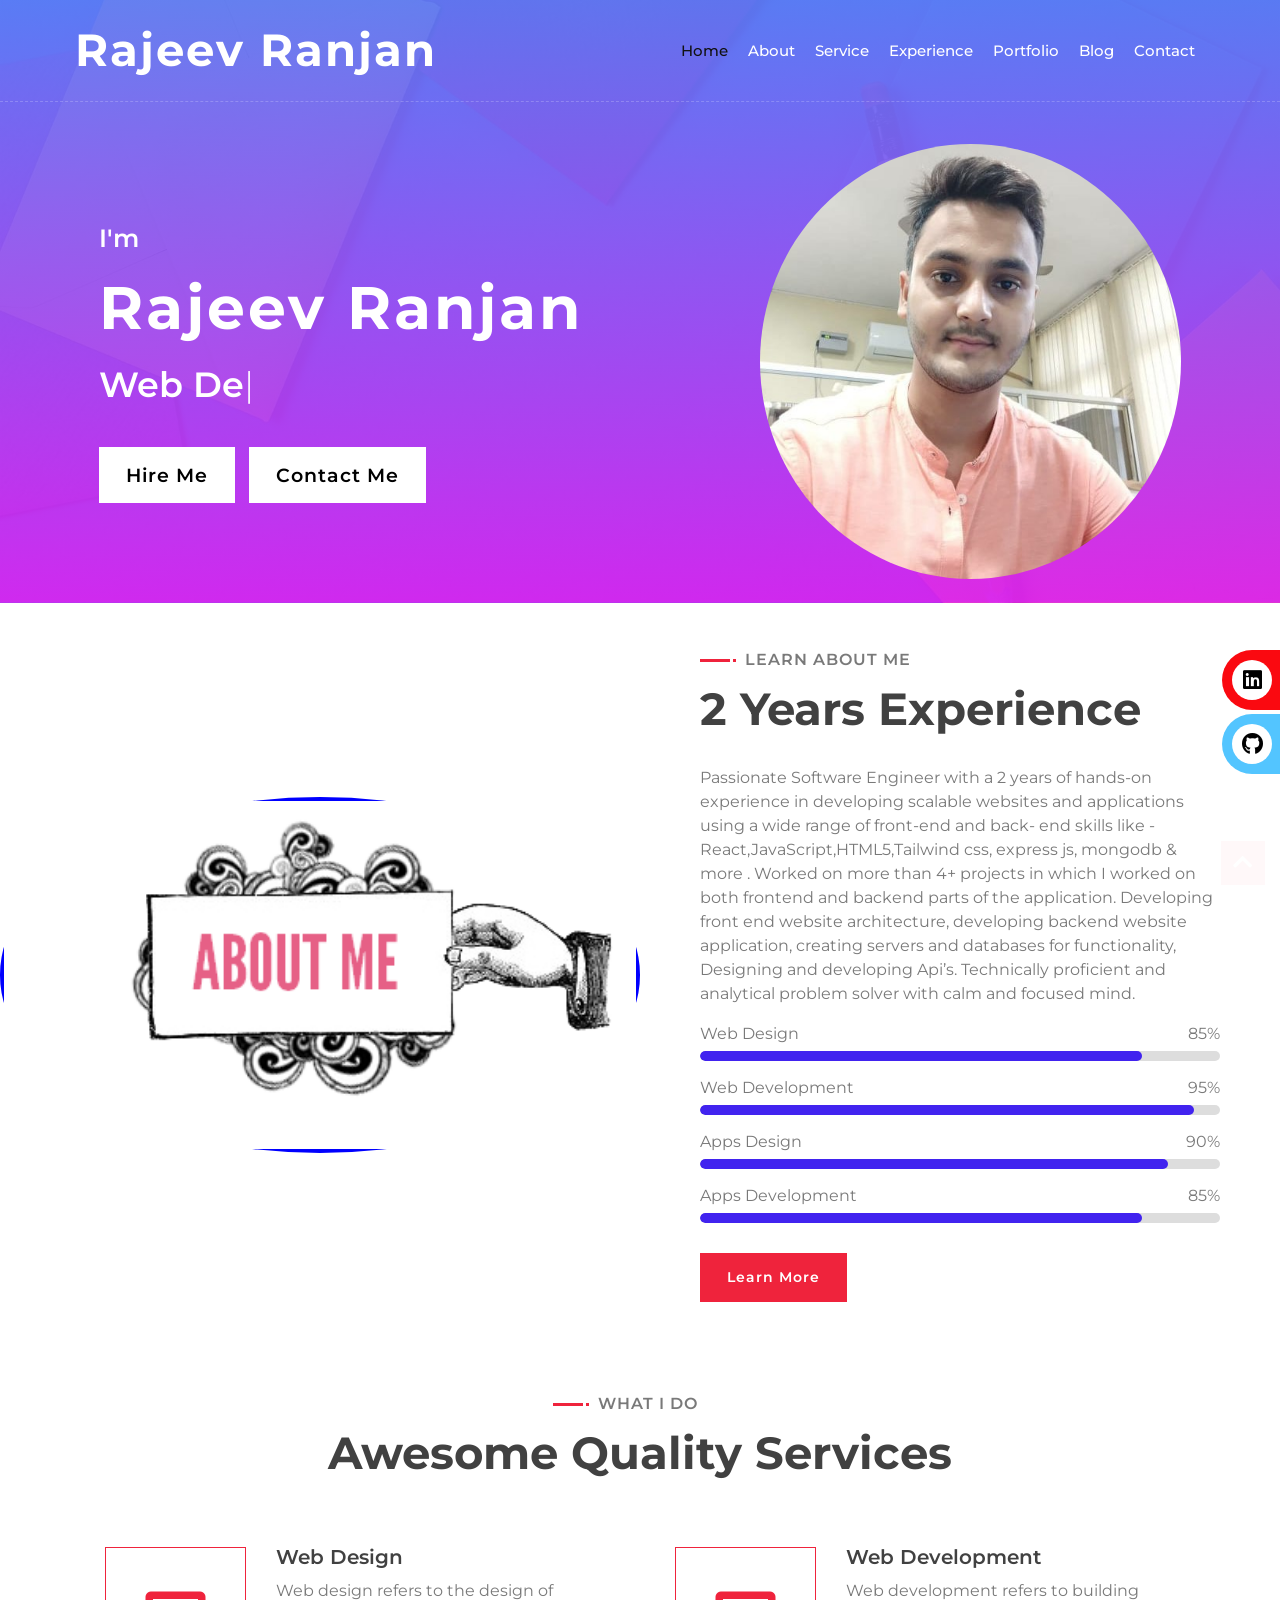
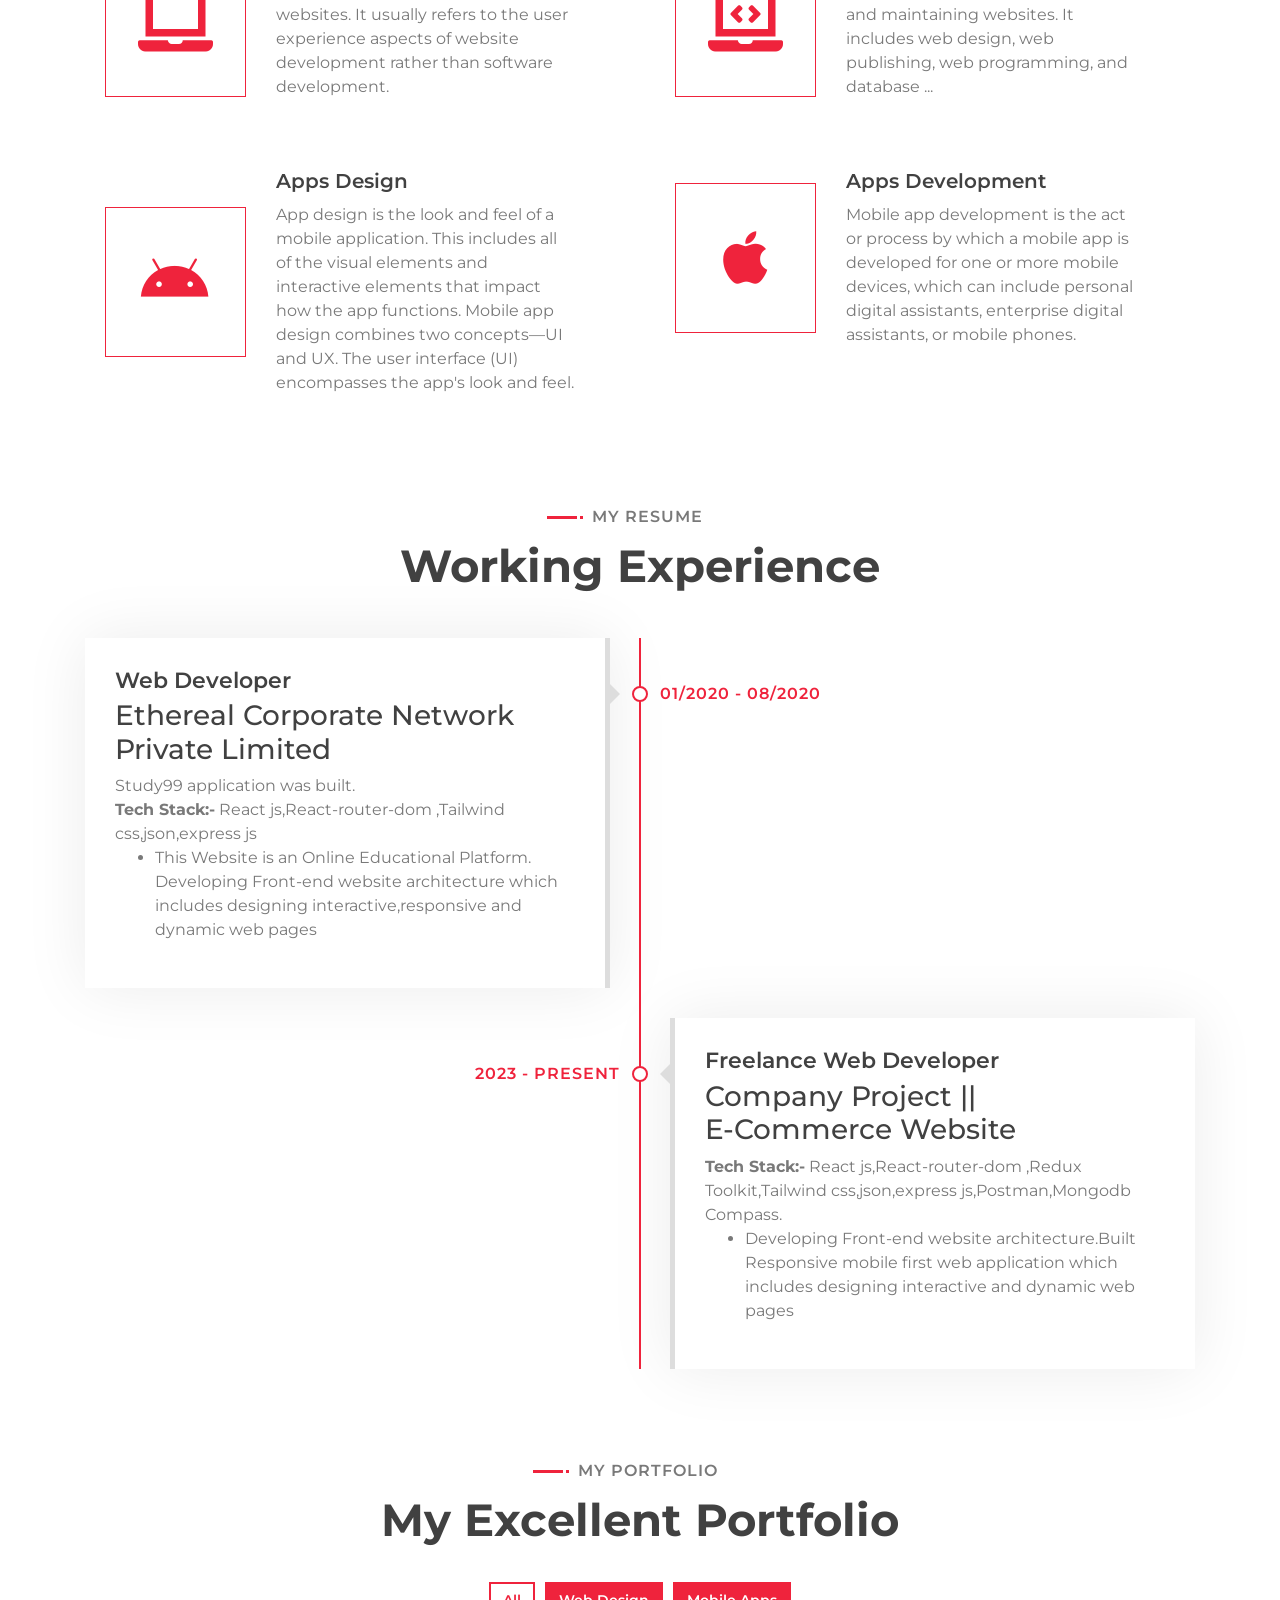
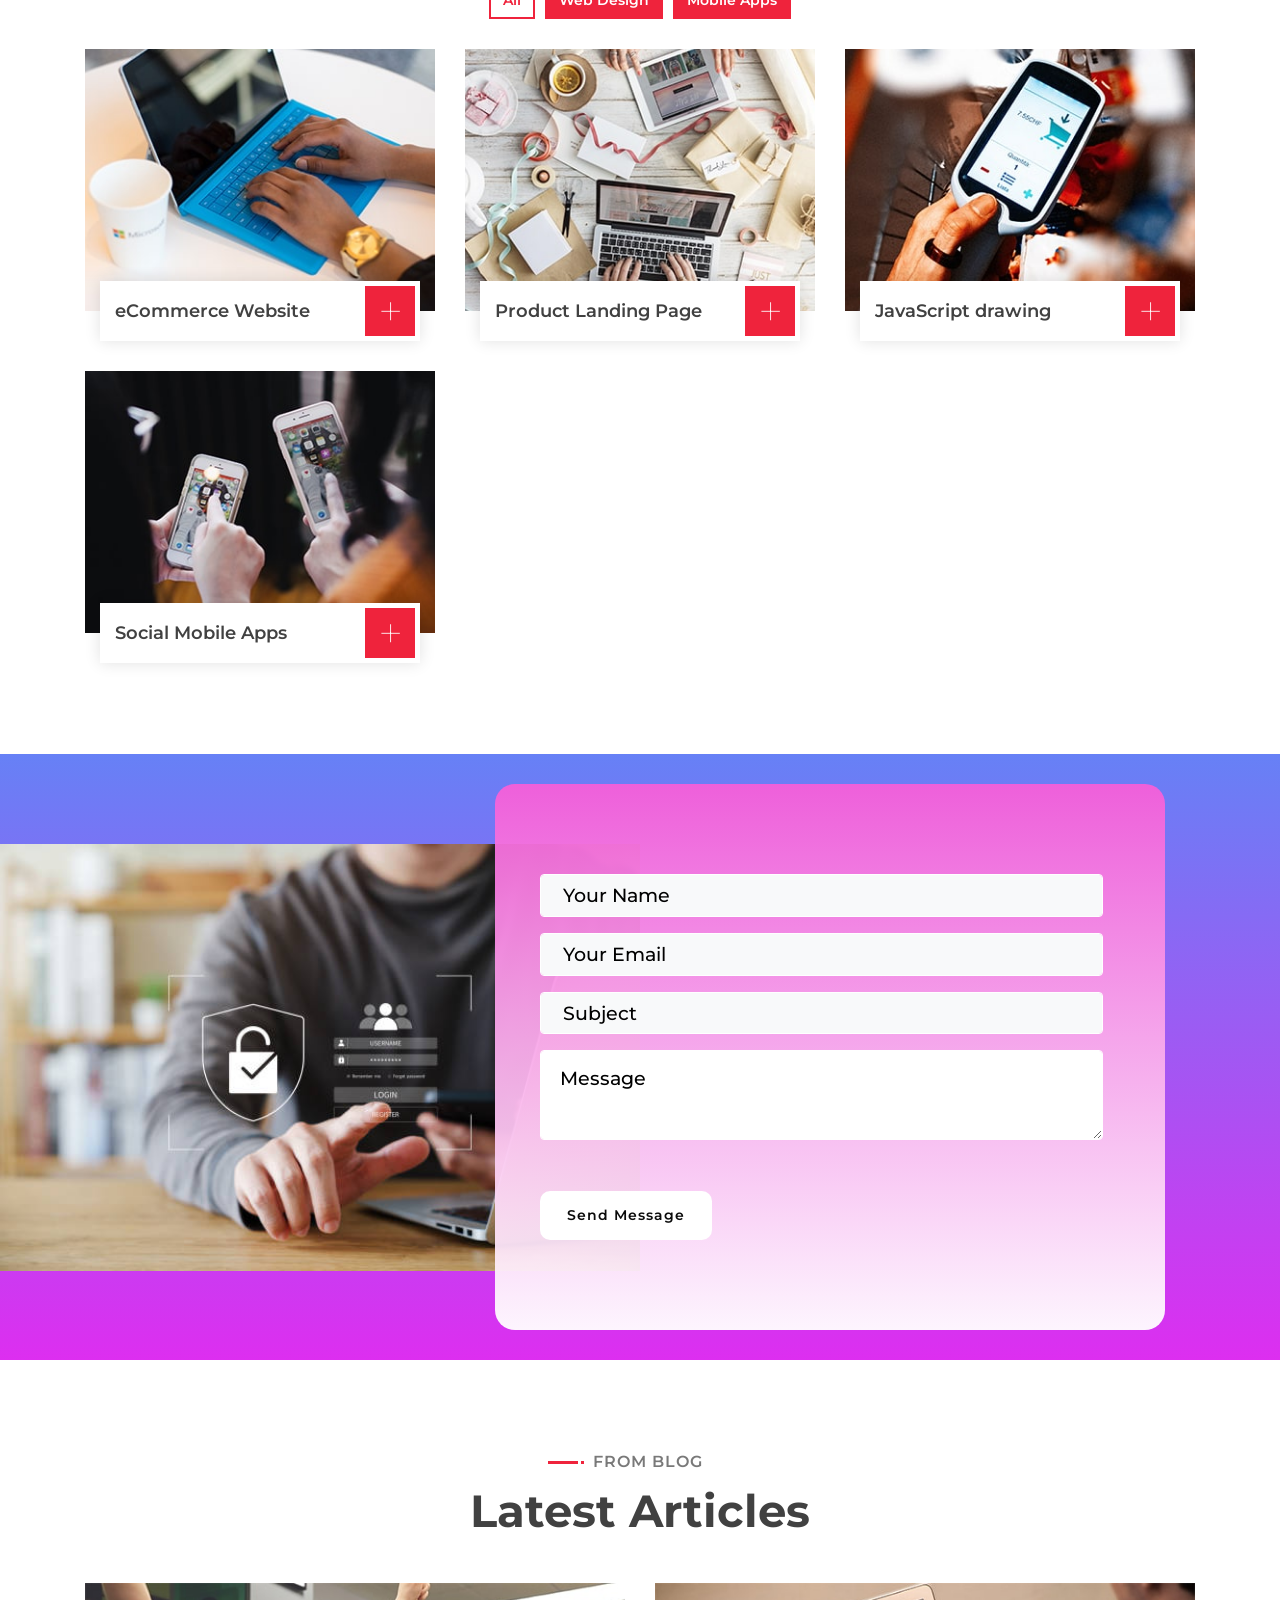
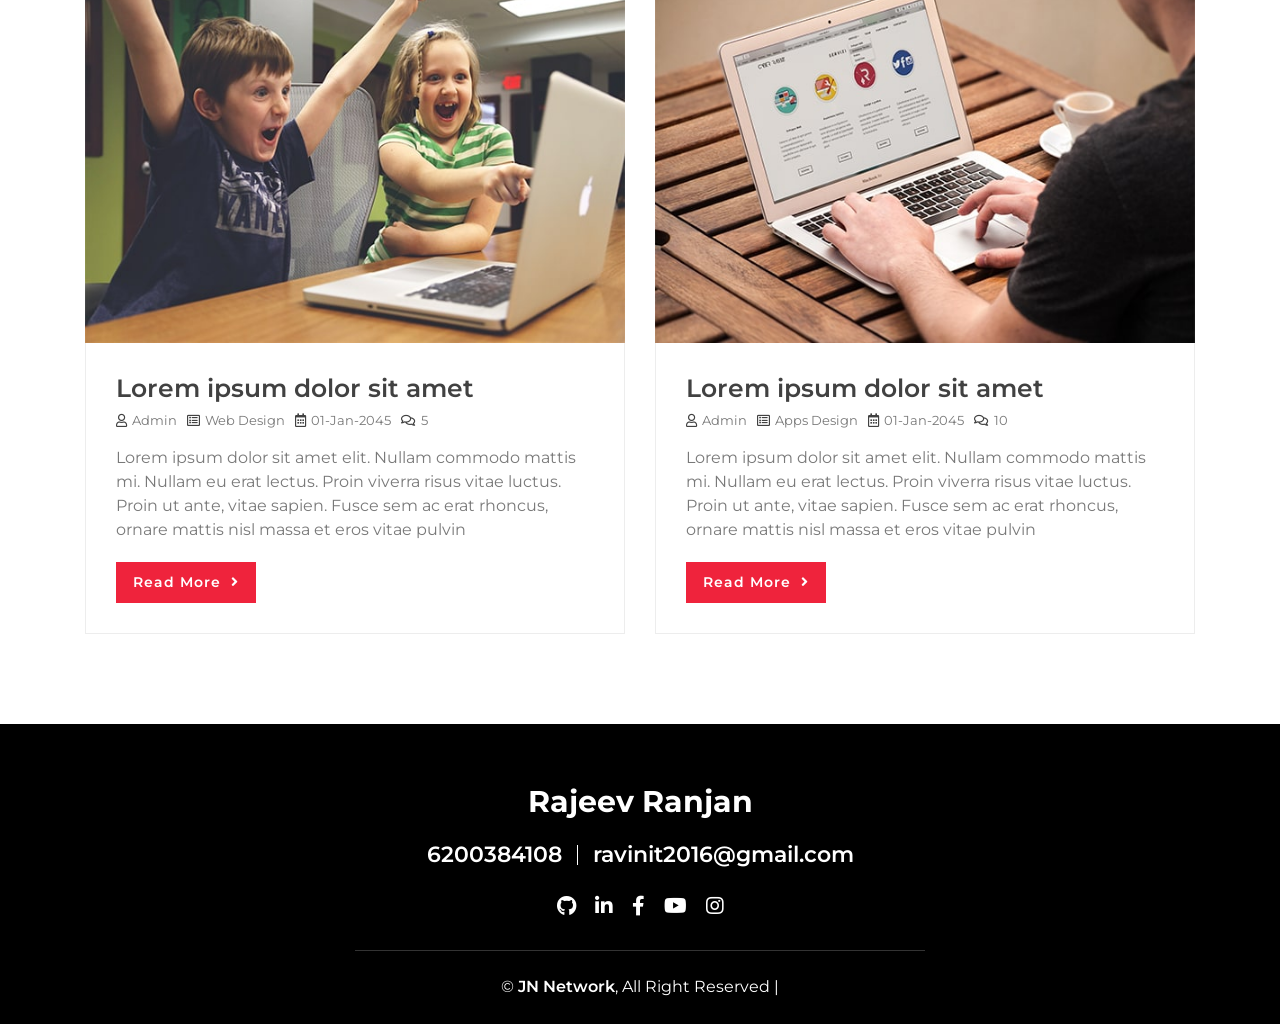
==== index.html @ 953a2d23 "portfolio website" ====
<!DOCTYPE html>
<html lang="en">
    <head>
        <meta charset="utf-8">
        <title>Portfolio || Rajeev</title>
        <link rel="icon" href="img/img.jpeg">
        <meta content="width=device-width, initial-scale=1.0" name="viewport">
        <meta content="Free Website Template" name="keywords">
        <meta content="Free Website Template" name="description">

        <!-- Favicon -->
        <link href="img/favicon.ico" rel="icon">

        <!-- Google Font -->
        <link href="https://fonts.googleapis.com/css2?family=Montserrat:wght@300;400;500;600;700&display=swap" rel="stylesheet">

        <!-- sticky side bar -->
        <link rel="stylesheet" href="https://maxcdn.bootstrapcdn.com/font-awesome/4.4.0/css/font-awesome.min.css"> 

        <link rel="stylesheet" href="https://use.fontawesome.com/releases/v5.8.1/css/all.css" integrity="sha384-50oBUHEmvpQ+1lW4y57PTFmhCaXp0ML5d60M1M7uH2+nqUivzIebhndOJK28anvf" crossorigin="anonymous">
        <!-- sticky side bar end-->

        <!-- CSS Libraries -->
        <link href="https://stackpath.bootstrapcdn.com/bootstrap/4.4.1/css/bootstrap.min.css" rel="stylesheet">
        <link href="https://cdnjs.cloudflare.com/ajax/libs/font-awesome/5.10.0/css/all.min.css" rel="stylesheet">
        <link href="lib/animate/animate.min.css" rel="stylesheet">
        <link href="lib/owlcarousel/assets/owl.carousel.min.css" rel="stylesheet">
        <link href="lib/lightbox/css/lightbox.min.css" rel="stylesheet">
        <link rel="stylesheet" href="<link rel="stylesheet" href="https://cdnjs.cloudflare.com/ajax/libs/font-awesome/6.5.1/css/all.min.css" integrity="sha512-DTOQO9RWCH3ppGqcWaEA1BIZOC6xxalwEsw9c2QQeAIftl+Vegovlnee1c9QX4TctnWMn13TZye+giMm8e2LwA==" crossorigin="anonymous" referrerpolicy="no-referrer" />

        <!-- Template Stylesheet -->
        <link href="css/style.css" rel="stylesheet">
    </head>

    <body data-spy="scroll" data-target=".navbar" data-offset="51">
        <!-- Nav Bar Start -->
        <div class="navbar navbar-expand-lg bg-light navbar-light">
            <div class="container-fluid">
                <a href="index.html" class="navbar-brand">Rajeev Ranjan</a>
                <button type="button" class="navbar-toggler" data-toggle="collapse" data-target="#navbarCollapse">
                    <span class="navbar-toggler-icon"></span>
                </button>

                <div class="collapse navbar-collapse justify-content-between" id="navbarCollapse">
                    <div class="navbar-nav ml-auto">
                        <a href="#home" class="nav-item nav-link active">Home</a>
                        <a href="#about" class="nav-item nav-link">About</a>
                        <a href="#service" class="nav-item nav-link">Service</a>
                        <a href="#experience" class="nav-item nav-link">Experience</a>
                        <a href="#portfolio" class="nav-item nav-link">Portfolio</a>
                        <a href="#blog" class="nav-item nav-link">Blog</a>
                        <a href="#contact" class="nav-item nav-link">Contact</a>
                    </div>
                </div>
            </div>
        </div>
        <!-- Nav Bar End -->


        <!-- Hero Start -->
        <div class="hero" id="home">
            <div class="container-fluid p-4">
                <div class="row align-items-center">
                    <div class="col-sm-12 col-md-6">
                        <div class="hero-content">
                            <div class="hero-text">
                                <p>I'm</p>
                                <h1>Rajeev Ranjan</h1>
                                <h2></h2>
                                <div class="typed-text">Web Designer, Web Developer, Front End Developer, Apps Designer, Apps Developer</div>
                            </div>
                            <div class="hero-btn ">
                                <a class="btn " href="">Hire Me</a>
                                <a class="btn" href="">Contact Me</a>
                            </div>
                        </div>
                    </div>
                    <div class="col-sm-12 col-md-6 d-none d-md-block">
                        <div class="hero-image">
                            <img src="img/img.jpeg" alt="Hero Image" class="rounded-circle">
                        </div>
                    </div>
                </div>
            </div>
        </div>
        <!-- Hero End -->


        <!--Start Sticky Icon--> 
        <div class="sticky-icon">
            <a href="https://www.linkedin.com/in/rajeev-ranjan-a43a0b162?utm_source=share&utm_campaign=share_via&utm_content=profile&utm_medium=android_app" class="linkedin"><i class="fab fa-linkedin"></i> Linkedin </a>
            <a href="https://github.com/Rajeev2016" class="github"><i class="fab fa-github"></i> Git hub </a>
        </div>
        <!--End Sticky Icon-->
        <!-- About Start -->
        <div class="about wow fadeInUp" data-wow-delay="0.1s" id="about">
            <div class="container-fluid">
                <div class="row align-items-center">
                    <div class="col-lg-6">
                        <div class="about-img">
                            <img src="img/hero.png" alt="Image">
                        </div>
                    </div>
                    <div class="col-lg-6">
                        <div class="about-content">
                            <div class="section-header text-left">
                                <p>Learn About Me</p>
                                <h2>2 Years Experience</h2>
                            </div>
                            <div class="about-text">
                                <p>
                                    Passionate Software Engineer with a 2 years of hands-on experience in developing scalable websites and
                                    applications using a wide range of front-end and back-
                                    end skills like - React,JavaScript,HTML5,Tailwind css,  express js, mongodb & more . Worked on more than 4+ projects in which I worked on both frontend and
                                    backend parts of the application. Developing front end
                                    website architecture, developing backend website
                                    application, creating servers and databases for
                                    functionality, Designing and developing Api’s. Technically
                                    proficient and analytical problem solver with calm and
                                    focused mind.
                                </p>
                            </div>
                            <div class="skills">
                                <div class="skill-name">
                                    <p>Web Design</p><p>85%</p>
                                </div>
                                <div class="progress">
                                    <div class="progress-bar" role="progressbar" aria-valuenow="85" aria-valuemin="0" aria-valuemax="100"></div>
                                </div>
                                <div class="skill-name">
                                    <p>Web Development</p><p>95%</p>
                                </div>
                                <div class="progress">
                                    <div class="progress-bar" role="progressbar" aria-valuenow="95" aria-valuemin="0" aria-valuemax="100"></div>
                                </div>
                                <div class="skill-name">
                                    <p>Apps Design</p><p>90%</p>
                                </div>
                                <div class="progress">
                                    <div class="progress-bar" role="progressbar" aria-valuenow="90" aria-valuemin="0" aria-valuemax="100"></div>
                                </div>
                                <div class="skill-name">
                                    <p>Apps Development</p><p>85%</p>
                                </div>
                                <div class="progress">
                                    <div class="progress-bar" role="progressbar" aria-valuenow="85" aria-valuemin="0" aria-valuemax="100"></div>
                                </div>
                            </div>
                            <a class="btn" href="">Learn More</a>
                        </div>
                    </div>
                </div>
            </div>
        </div>
        <!-- About End -->
        
        
        <!-- Service Start -->
        <div class="service" id="service">
            <div class="container">
                <div class="section-header text-center wow zoomIn" data-wow-delay="0.1s">
                    <p>What I do</p>
                    <h2>Awesome Quality Services</h2>
                </div>
                <div class="row">
                    <div class="col-lg-6 wow fadeInUp" data-wow-delay="0.0s">
                        <div class="service-item">
                            <div class="service-icon">
                                <i class="fa fa-laptop"></i>
                            </div>
                            <div class="service-text">
                                <h3>Web Design</h3>
                                <p>
                                    Web design refers to the design of websites. It usually refers to the user experience aspects of website development rather than software development.
                                </p>
                            </div>
                        </div>
                    </div>
                    <div class="col-lg-6 wow fadeInUp" data-wow-delay="0.2s">
                        <div class="service-item">
                            <div class="service-icon">
                                <i class="fa fa-laptop-code"></i>
                            </div>
                            <div class="service-text">
                                <h3>Web Development</h3>
                                <p>
                                    Web development refers to building and maintaining websites. It includes web design, web publishing, web programming, and database ...
                                </p>
                            </div>
                        </div>
                    </div>
                    <div class="col-lg-6 wow fadeInUp" data-wow-delay="0.4s">
                        <div class="service-item">
                            <div class="service-icon">
                                <i class="fab fa-android"></i>
                            </div>
                            <div class="service-text">
                                <h3>Apps Design</h3>
                                <p>
                                    App design is the look and feel of a mobile application. This includes all of the visual elements and interactive elements that impact how the app functions. Mobile app design combines two concepts—UI and UX. The user interface (UI) encompasses the app's look and feel.
                                </p>
                            </div>
                        </div>
                    </div>
                    <div class="col-lg-6 wow fadeInUp" data-wow-delay="0.6s">
                        <div class="service-item">
                            <div class="service-icon">
                                <i class="fab fa-apple"></i>
                            </div>
                            <div class="service-text">
                                <h3>Apps Development</h3>
                                <p>
                                    Mobile app development is the act or process by which a mobile app is developed for one or more mobile devices, which can include personal digital assistants, enterprise digital assistants, or mobile phones.
                                </p>
                            </div>
                        </div>
                    </div>
                </div>
            </div>
        </div>
        <!-- Service End -->
        
        
         <!-- Experience Start -->
        <div class="experience" id="experience">
            <div class="container">
                <header class="section-header text-center wow zoomIn" data-wow-delay="0.1s">
                    <p>My Resume</p>
                    <h2>Working Experience</h2>
                </header>
                <div class="timeline">
                    <div class="timeline-item left wow slideInLeft" data-wow-delay="0.1s">
                        <div class="timeline-text">
                            <div class="timeline-date">01/2020 - 08/2020</div>
                            <h2>Web Developer</h2>
                            <h3>Ethereal Corporate Network Private Limited</h3>
                            <p>
                               Study99 application was built.
                            </p>
                            <p>
                                <b>Tech Stack:-</b>
                                React js,React-router-dom ,Tailwind css,json,express js
                            </p>
                            <ul>
                                <li>
                                    <p>
                                        This Website is an Online Educational Platform.
                                    </p>
                                    <p>
                                        Developing Front-end website architecture which includes designing interactive,responsive and dynamic web pages
                                    </p>
                            </li>
                           </ul>
                        </div>
                    </div>
                    <div class="timeline-item right wow slideInRight" data-wow-delay="0.1s">
                        <div class="timeline-text">
                            <div class="timeline-date">2023 - Present</div>
                            <h2>Freelance Web Developer</h2>
                            <h3>Company Project || <br> E-Commerce Website</h3>
                            <p>
                                <b>Tech Stack:-</b>
                                React js,React-router-dom ,Redux Toolkit,Tailwind css,json,express js,Postman,Mongodb Compass.
                            </p>
                            <ul>
                                <li><p Online E-commerce Platform.</p>
                                    <p>
                                        Developing Front-end website architecture.Built Responsive mobile first web application
                                        which includes designing interactive and dynamic web pages
                                    </p>
                                </li>
                            </ul>
                        </div>
                    </div>
                    </div>
                </div>
            </div>
        </div>
        <!-- Job Experience End -->
        

        <!-- Portfolio Start -->
        <div class="portfolio" id="portfolio">
            <div class="container">
                <div class="section-header text-center wow zoomIn" data-wow-delay="0.1s">
                    <p>My Portfolio</p>
                    <h2>My Excellent Portfolio</h2>
                </div>
                <div class="row">
                    <div class="col-12">
                        <ul id="portfolio-filter">
                            <li data-filter="*" class="filter-active">All</li>
                            <li data-filter=".filter-1">Web Design</li>
                            <li data-filter=".filter-2">Mobile Apps</li>
                        </ul>
                    </div>
                </div>
                <div class="row portfolio-container">
                    <div class="col-lg-4 col-md-6 col-sm-12 portfolio-item filter-1 wow fadeInUp" data-wow-delay="0.0s">
                        <div class="portfolio-wrap">
                            <div class="portfolio-img">
                                <img src="img/portfolio-1.jpg" alt="Image">
                            </div>
                            <div class="portfolio-text">
                                <h3>eCommerce Website</h3>
                                <a class="btn" href="img/portfolio-1.jpg" data-lightbox="portfolio">+</a>
                            </div>
                        </div>
                    </div>
                    <div class="col-lg-4 col-md-6 col-sm-12 portfolio-item filter-2 wow fadeInUp" data-wow-delay="0.2s">
                        <div class="portfolio-wrap">
                            <div class="portfolio-img">
                                <img src="img/portfolio-2.jpg" alt="Image">
                            </div>
                            <div class="portfolio-text">
                                <h3>Product Landing Page</h3>
                                <a class="btn" href="img/portfolio-2.jpg" data-lightbox="portfolio">+</a>
                            </div>
                        </div>
                    </div>
                    <div class="col-lg-4 col-md-6 col-sm-12 portfolio-item filter-1 wow fadeInUp" data-wow-delay="0.6s">
                        <div class="portfolio-wrap">
                            <div class="portfolio-img">
                                <img src="img/portfolio-4.jpg" alt="Image">
                            </div>
                            <div class="portfolio-text">
                                <h3>JavaScript drawing</h3>
                                <a class="btn" href="img/portfolio-4.jpg" data-lightbox="portfolio">+</a>
                            </div>
                        </div>
                    </div>
                    <div class="col-lg-4 col-md-6 col-sm-12 portfolio-item filter-2 wow fadeInUp" data-wow-delay="0.8s">
                        <div class="portfolio-wrap">
                            <div class="portfolio-img">
                                <img src="img/portfolio-5.jpg" alt="Image">
                            </div>
                            <div class="portfolio-text">
                                <h3>Social Mobile Apps</h3>
                                <a class="btn" href="img/portfolio-5.jpg" data-lightbox="portfolio">+</a>
                            </div>
                        </div>
                    </div>
                </div>
            </div>
        </div>
        <!-- Portfolio End -->        
        <!-- Contact Start -->
        <div class="contact wow fadeInUp" data-wow-delay="0.1s" id="contact">
            <div class="container-fluid">
                <div class="container">
                    <div class="row align-items-center">
                        <div class="col-md-4"></div>
                        <div class="col-md-8">
                            <div class="contact-form">
                                <div id="success"></div>
                                <form name="sentMessage" id="contactForm" novalidate="novalidate">
                                    <div class="control-group">
                                        <input type="text" class="form-control" id="name" placeholder="Your Name" required="required" data-validation-required-message="Please enter your name" />
                                        <p class="help-block"></p>
                                    </div>
                                    <div class="control-group">
                                        <input type="email" class="form-control" id="email" placeholder="Your Email" required="required" data-validation-required-message="Please enter your email" />
                                        <p class="help-block"></p>
                                    </div>
                                    <div class="control-group">
                                        <input type="text" class="form-control" id="subject" placeholder="Subject" required="required" data-validation-required-message="Please enter a subject" />
                                        <p class="help-block"></p>
                                    </div>
                                    <div class="control-group">
                                        <textarea class="form-control" id="message" placeholder="Message" required="required" data-validation-required-message="Please enter your message"></textarea>
                                        <p class="help-block"></p>
                                    </div>
                                    <div>
                                        <button class="btn" type="submit" id="sendMessageButton">Send Message</button>
                                    </div>
                                </form>
                            </div>
                        </div>
                    </div>
                </div>
            </div>
        </div>
        <!-- Contact End -->


        <!-- Blog Start -->
        <div class="blog" id="blog">
            <div class="container">
                <div class="section-header text-center wow zoomIn" data-wow-delay="0.1s">
                    <p>From Blog</p>
                    <h2>Latest Articles</h2>
                </div>
                <div class="row">
                    <div class="col-lg-6">
                        <div class="blog-item wow fadeInUp" data-wow-delay="0.1s">
                            <div class="blog-img">
                                <img src="img/blog-1.jpg" alt="Blog">
                            </div>
                            <div class="blog-text">
                                <h2>Lorem ipsum dolor sit amet</h2>
                                <div class="blog-meta">
                                    <p><i class="far fa-user"></i>Admin</p>
                                    <p><i class="far fa-list-alt"></i>Web Design</p>
                                    <p><i class="far fa-calendar-alt"></i>01-Jan-2045</p>
                                    <p><i class="far fa-comments"></i>5</p>
                                </div>
                                <p>
                                    Lorem ipsum dolor sit amet elit. Nullam commodo mattis mi. Nullam eu erat lectus. Proin viverra risus vitae luctus. Proin ut ante, vitae sapien. Fusce sem ac erat rhoncus, ornare mattis nisl massa et eros vitae pulvin
                                </p>
                                <a class="btn" href="">Read More <i class="fa fa-angle-right"></i></a>
                            </div>
                        </div>
                    </div>
                    <div class="col-lg-6">
                        <div class="blog-item wow fadeInUp" data-wow-delay="0.3s">
                            <div class="blog-img">
                                <img src="img/blog-2.jpg" alt="Blog">
                            </div>
                            <div class="blog-text">
                                <h2>Lorem ipsum dolor sit amet</h2>
                                <div class="blog-meta">
                                    <p><i class="far fa-user"></i>Admin</p>
                                    <p><i class="far fa-list-alt"></i>Apps Design</p>
                                    <p><i class="far fa-calendar-alt"></i>01-Jan-2045</p>
                                    <p><i class="far fa-comments"></i>10</p>
                                </div>
                                <p>
                                    Lorem ipsum dolor sit amet elit. Nullam commodo mattis mi. Nullam eu erat lectus. Proin viverra risus vitae luctus. Proin ut ante, vitae sapien. Fusce sem ac erat rhoncus, ornare mattis nisl massa et eros vitae pulvin
                                </p>
                                <a class="btn" href="">Read More <i class="fa fa-angle-right"></i></a>
                            </div>
                        </div>
                    </div>
                </div>
            </div>
        </div>
        <!-- Blog End -->


        <!-- Footer Start -->
        <div class="footer wow fadeIn" data-wow-delay="0.3s">
            <div class="container-fluid">
                <div class="container">
                    <div class="footer-info">
                        <h2>Rajeev Ranjan</h2>
                        <h3></h3>
                        <div class="footer-menu">
                            <p>6200384108</p>
                            <p>ravinit2016@gmail.com</p>
                        </div>
                        <div class="footer-social">                           
                            <a href="https://github.com/Rajeev2016"><i class="fab fa-github"></i></a>
                            <a href="https://www.linkedin.com/in/rajeev-ranjan-a43a0b162?utm_source=share&utm_campaign=share_via&utm_content=profile&utm_medium=android_app"><i class="fab fa-linkedin-in"></i></a>
                            <a href="https://www.facebook.com/rajeev.singhking.94?mibextid=9R9pXO"><i class="fab fa-facebook-f"></i></a>
                            <a href=""><i class="fab fa-youtube"></i></a>
                            <a href="https://www.instagram.com/rajeevsingh2016?igsh=dW1tcW5rdG5iMnZn"><i class="fab fa-instagram"></i></a>
                        </div>
                    </div>
                </div>
                <div class="container copyright">
                    <p>&copy; <a href="#">JN Network</a>, All Right Reserved | 
                        
            </div>
        </div>
        <!-- Footer End -->
        
        
        <!-- Back to top button -->
        <a href="#" class="btn back-to-top"><i class="fa fa-chevron-up"></i></a>
        
        
        <!-- Pre Loader -->
        <div id="loader" class="show">
            <div class="loader"></div>
        </div>

        
        <!-- JavaScript Libraries -->
        <script src="https://code.jquery.com/jquery-3.4.1.min.js"></script>
        <script src="https://stackpath.bootstrapcdn.com/bootstrap/4.4.1/js/bootstrap.bundle.min.js"></script>
        <script src="lib/easing/easing.min.js"></script>
        <script src="lib/wow/wow.min.js"></script>
        <script src="lib/waypoints/waypoints.min.js"></script>
        <script src="lib/typed/typed.min.js"></script>
        <script src="lib/owlcarousel/owl.carousel.min.js"></script>
        <script src="lib/isotope/isotope.pkgd.min.js"></script>
        <script src="lib/lightbox/js/lightbox.min.js"></script>
        
        <!-- Contact Javascript File -->
        <script src="mail/jqBootstrapValidation.min.js"></script>
        <script src="mail/contact.js"></script>

        <!-- Template Javascript -->
        <script src="js/main.js"></script>
    </body>
</html>
---- css/style.css ----
/*******************************/
/********* General CSS *********/
/*******************************/
body {
    color: #797979;
    background: #ffffff;
    font-family: 'Montserrat', sans-serif;
}

h1,
h2, 
h3, 
h4,
h5, 
h6 {
    color: #414141;
}

a {
    color: #313131;
    transition: .3s;
}

a:hover,
a:active,
a:focus {
    color: #EF233C;
    outline: none;
    text-decoration: none;
}

.btn:focus,
.form-control:focus {
    box-shadow: none;
}

.container-fluid {
    max-width: 1366px;
}

.btn {
    padding: 12px 25px;
    font-size: 14px;
    font-weight: 600;
    letter-spacing: 1px;
    color: #ffffff;
    background: #EF233C;
    border: 2px solid transparent;
    border-radius: 0;
    box-shadow: inset 0 0 0 50px #EF233C;
    transition: ease-out 0.3s;
    -webkit-transition: ease-out 0.3s;
    -moz-transition: ease-out 0.3s;
}

.btn:hover {
    color: #EF233C;
    background: transparent;
    box-shadow: inset 0 0 0 0 #EF233C;
    border-color: #EF233C;
}

#loader {
    position: fixed;
    top: 0;
    right: 0;
    bottom: 0;
    left: 0;
    display: flex;
    align-items: center;
    justify-content: center;
    background: #ffffff;
    opacity: 0;
    visibility: hidden;
    -webkit-transition: opacity .3s ease-out, visibility 0s linear .3s;
    -o-transition: opacity .3s ease-out, visibility 0s linear .3s;
    transition: opacity .3s ease-out, visibility 0s linear .3s;
    z-index: 999;
}

#loader.show {
    -webkit-transition: opacity .6s ease-out, visibility 0s linear 0s;
    -o-transition: opacity .6s ease-out, visibility 0s linear 0s;
    transition: opacity .6s ease-out, visibility 0s linear 0s;
    visibility: visible;
    opacity: 1;
}

#loader .loader {
    position: relative;
    width: 45px;
    height: 45px;
    border: 5px solid #dddddd;
    border-top: 5px solid #EF233C;
    border-radius: 50%;
    -webkit-animation: spin 2s linear infinite;
    animation: spin 2s linear infinite;
}

@-webkit-keyframes spin {
    0% { -webkit-transform: rotate(0deg); }
    100% { -webkit-transform: rotate(360deg); }
}

@keyframes spin {
    0% { transform: rotate(0deg); }
    100% { transform: rotate(360deg); }
}

.back-to-top {
    position: fixed;
    display: none;
    width: 44px;
    height: 44px;
    padding: 8px 0;
    text-align: center;
    line-height: 1;
    font-size: 22px;
    right: 15px;
    bottom: 15px;
    z-index: 9;
}

.back-to-top i {
    color: #ffffff;
}

.back-to-top:hover i {
    color: #414141;
}


/**********************************/
/*********** Nav Bar CSS **********/
/**********************************/
.navbar {
    position: relative;
    transition: .5s;
    z-index: 999;
}

.navbar.nav-sticky {
    position: fixed;
    top: 0;
    width: 100%;
    box-shadow: 0 2px 5px rgba(0, 0, 0, .3);
}

.navbar .navbar-brand {
    margin: 0;
    font-size: 45px;
    line-height: 0px;
    font-weight: 700;
    letter-spacing: 2px;
    transition: .5s;
    
}

.navbar .navbar-brand img {
    max-width: 100%;
    max-height: 40px;
}

.navbar .dropdown-menu {
    margin-top: 0;
    border: 0;
    border-radius: 0;
    background: #f8f9fa;
}

@media (min-width: 992px) {
    .navbar {
        position: absolute;
        width: 100%;
        padding: 30px 60px;
        background: transparent !important;
        border-bottom: 1px dashed rgba(256, 256, 256, .2);
        z-index: 9;
    }
    
    .navbar.nav-sticky {
        padding: 10px 60px;
        background: #ffffff !important;
    }
    
    .navbar .navbar-brand {
        color: #ffffff;
    }
    
    .navbar.nav-sticky .navbar-brand {
        color: #EF233C;
    }

    .navbar-light .navbar-nav .nav-link,
    .navbar-light .navbar-nav .nav-link:focus {
        padding: 10px 10px 8px 10px;
        color: #ffffff;
        font-size: 15px;
        font-weight: 500;
    }
    
    .navbar-light.nav-sticky .navbar-nav .nav-link,
    .navbar-light.nav-sticky .navbar-nav .nav-link:focus {
        color: #414141;
    }

    .navbar-light .navbar-nav .nav-link:hover,
    .navbar-light .navbar-nav .nav-link.active {
        color: #111111;
    }
    
    .navbar-light.nav-sticky .navbar-nav .nav-link:hover,
    .navbar-light.nav-sticky .navbar-nav .nav-link.active {
        color: #EF233C;
    }
}

@media (max-width: 991.98px) {   
    .navbar {
        padding: 15px;
        background: #ffffff !important;
    }
    
    .navbar .navbar-brand {
        color: #EF233C;
    }
    
    .navbar .navbar-nav {
        margin-top: 15px;
    }
    
    .navbar a.nav-link {
        padding: 5px;
    }
    
    .navbar .dropdown-menu {
        box-shadow: none;
    }
}


/*******************************/
/********** Hero CSS ***********/
/*******************************/
.hero {
    position: relative;
    width: 100%;
    margin-bottom: 45px;
    padding: 120px 0 0 0;
    overflow: hidden;
    background: linear-gradient(rgba(94, 122, 245, 0.95), rgba(219, 35, 239, 0.95)), url(../img/hero-bg.jpg);
    background-position: center;
    background-repeat: no-repeat;
    background-size: cover;
}

.hero .container-fluid {
    padding: 0;
}

.hero .hero-image {
    position: relative;
    text-align: right;
    padding-right: 75px;
}

.hero .hero-image img {
    max-width: 80%;
    max-height: 80%;
}

.hero .hero-content {
    position: relative;
    padding-left: 75px;
    display: flex;
    align-items: flex-start;
    justify-content: center;
    flex-direction: column;
}

.hero .hero-text p {
    color: #ffffff;
    font-size: 25px;
    font-weight: 600;
    margin-bottom: 15px;
}

.hero .hero-text h1 {
    color: #ffffff;
    font-size: 60px;
    font-weight: 700;
    letter-spacing: 3px;
    margin-bottom: 15px;
}

.hero .hero-text h2 {
    display: inline-block;
    margin: 0;
    height: 35px;
    color: #ffffff;
    font-size: 35px;
    font-weight: 600;
}

.hero .hero-text .typed-text {
    display: none;
}

.hero .hero-text .typed-cursor {
    font-size: 35px;
    font-weight: 300;
    color: #ffffff;
}

.hero .hero-btn .btn {
    margin-top: 35px;
    color: #000000;
    background: #ffffff;
    box-shadow: inset 0 0 0 50px #ffffff;
    font-size: larger;
    font-weight: 600;
}

.hero .hero-btn .btn:hover {
    color: #ffffff;
    background: transparent;
    box-shadow: inset 0 0 0 0 #ffffff;
    border-color: #ffffff;
}

.hero .hero-btn .btn:first-child {
    margin-right: 10px;
}

@media (max-width: 991.98px) {
    .hero {
        padding-top: 60px;
    }
    
    .hero .hero-content {
        padding: 0 15px;
    }
    
    .hero .hero-text p {
        font-size: 20px;
    }
    
    .hero .hero-text h1 {
        font-size: 45px;
    }
    
    .hero .hero-text h2 {
        font-size: 25px;
        height: 25px;
    }
    
    .hero .hero-btn .btn {
        padding: 12px 30px;
        letter-spacing: 1px;
    }
}

@media (max-width: 767.98px) {
    .hero {
        padding-top: 60px;
        padding-bottom: 60px;
    }
    
    .hero,
    .hero .hero-text,
    .hero .hero-btn {
        width: 100%;
        text-align: center;
    }
    
    .hero .hero-text p {
        font-size: 18px;
    }
    
    .hero .hero-text h1 {
        font-size: 35px;
    }
    
    .hero .hero-text h2 {
        font-size: 22px;
        height: 22px;
    }
    
    .hero .hero-btn .btn {
        padding: 10px 15px;
        letter-spacing: 1px;
    }
}

@media (max-width: 575.98px) {
    .hero .hero-text p {
        font-size: 16px;
    }
    
    .hero .hero-text h1 {
        font-size: 30px;
    }
    
    .hero .hero-text h2 {
        font-size: 18px;
        height: 18px;
    }
    
    .hero .hero-btn .btn {
        padding: 8px 10px;
        letter-spacing: 0;
    }
}


/*******************************/
/******* Section Header ********/
/*******************************/
.section-header {
    position: relative;
    margin-bottom: 45px;
}

.section-header p {
    display: inline-block;
    margin: 0 30px;
    margin-bottom: 10px;
    padding-left: 15px;
    position: relative;
    font-size: 16px;
    font-weight: 600;
    letter-spacing: 1px;
    text-transform: uppercase;
    background: #ffffff;
}

.section-header p::before {
    position: absolute;
    content: "";
    height: 3px;
    top: 11px;
    right: 0;
    left: -30px;
    background: #EF233C;
    z-index: -1;
}

.section-header p::after {
    position: absolute;
    content: "";
    width: 3px;
    height: 3px;
    top: 11px;
    left: 3px;
    background: #EF233C;
    z-index: 1;
}

.section-header h2 {
    margin: 0;
    position: relative;
    font-size: 45px;
    font-weight: 700;
}

@media (max-width: 767.98px) {
    .section-header h2 {
        font-size: 30px;
    }
}


/*******************************/
/********** About CSS **********/
/*******************************/
.about {
    position: relative;
    width: 100%;
    margin: -45px 0 45px 0;
    margin-top: 30px;
}

.about .col-lg-6 {
    padding: 0;
}

.about .section-header {
    margin-bottom: 30px;
}

.about .about-img {
    position: relative;
    height: 40%;
   border-radius: 50%;
   border: 4px solid blue;
}

.about .about-img img {
    position: relative;
    width: 100%;
    height: 100%;
    object-fit: cover;
}

.about .about-content {
    padding: 0 60px;
}

.about .about-text p {
    font-size: 16px;
}

.about .skills {
    margin-bottom: 30px;
}

.about .skill-name {
    margin-top: 15px;
}

.about .skill-name p {
    display: inline-block;
    margin-bottom: 5px;
    font-size: 16px;
    font-weight: 400;
}

.about .skill-name p:last-child {
    float: right;
}

.about .progress {
    height: 10px;
    border-radius: 10px;
    background: #dddddd;
}

.about .progress .progress-bar {
    width: 0px;
    background: #4123ef;
    border-radius: 10px;
    transition: 2s;
}

.about .about-text a.btn {
    margin-top: 15px;
    
}

@media (max-width: 991.98px) {
    .about .about-content {
        padding: 45px 15px 0 15px;
    }
}


/*******************************/
/******* Experience CSS ********/
/*******************************/
.experience {
    position: relative;
    padding: 45px 0 15px 0;
}

.experience .timeline {
    position: relative;
    width: 100%;
}

.experience .timeline::after {
    content: '';
    position: absolute;
    width: 2px;
    background: #EF233C;
    top: 0;
    bottom: 0;
    left: 50%;
    margin-left: -1px;
}

.experience .timeline .timeline-item {
    position: relative;
    background: inherit;
    width: 50%;
    margin-bottom: 30px;
}

.experience .timeline .timeline-item.left {
    left: 0;
    padding-right: 30px;
}

.experience .timeline .timeline-item.right {
    left: 50%;
    padding-left: 30px;
}

.experience .timeline .timeline-item::after {
    content: '';
    position: absolute;
    width: 16px;
    height: 16px;
    top: 48px;
    right: -8px;
    background: #ffffff;
    border: 2px solid #EF233C;
    border-radius: 16px;
    z-index: 1;
}

.experience .timeline .timeline-item.right::after {
    left: -8px;
}

.experience .timeline .timeline-item::before {
  content: '';
  position: absolute;
  width: 0;
  height: 0;
  top: 46px;
  right: 10px;
  z-index: 1;
  border: 10px solid;
  border-color: transparent transparent transparent #dddddd;
}

.experience .timeline .timeline-item.right::before {
  left: 10px;
  border-color: transparent #dddddd transparent transparent;
}

.experience .timeline .timeline-date {
    position: absolute;
    width: 100%;
    top: 44px;
    font-size: 16px;
    font-weight: 600;
    color: #EF233C;
    text-transform: uppercase;
    letter-spacing: 1px;
    z-index: 1;
}

.experience .timeline .timeline-item.left .timeline-date {
    text-align: left;
    left: calc(100% + 55px);
}

.experience .timeline .timeline-item.right .timeline-date {
    text-align: right;
    right: calc(100% + 55px);
}

.experience .timeline .timeline-text {
    padding: 30px;
    background: #ffffff;
    position: relative;
    border-right: 5px solid #dddddd;
    box-shadow: 0 0 60px rgba(0, 0, 0, .08);
}

.experience .timeline .timeline-item.right .timeline-text {
    border-right: none;
    border-left: 5px solid #dddddd;
}

.experience .timeline .timeline-text h2 {
    margin: 0 0 5px 0;
    font-size: 22px;
    font-weight: 600;
}

.experience .timeline .timeline-text h4 {
    margin: 0 0 10px 0;
    font-size: 16px;
    font-style: italic;
    font-weight: 400;
}

.experience .timeline .timeline-text p {
    margin: 0;
    font-size: 16px;
}

@media (max-width: 767.98px) {
    .experience .timeline::after {
        left: 8px;
    }

    .experience .timeline .timeline-item {
        width: 100%;
        padding-left: 38px;
    }
    
    .experience .timeline .timeline-item.left {
        padding-right: 0;
    }
    
    .experience .timeline .timeline-item.right {
        left: 0%;
        padding-left: 38px;
    }

    .experience .timeline .timeline-item.left::after, 
    .experience .timeline .timeline-item.right::after {
        left: 0;
    }
    
    .experience .timeline .timeline-item.left::before,
    .experience .timeline .timeline-item.right::before {
        left: 18px;
        border-color: transparent #dddddd transparent transparent;
    }
    
    .experience .timeline .timeline-item.left .timeline-date,
    .experience .timeline .timeline-item.right .timeline-date {
        position: relative;
        top: 0;
        right: auto;
        left: 0;
        text-align: left;
        margin-bottom: 10px;
    }
    
    .experience .timeline .timeline-item.left .timeline-text,
    .experience .timeline .timeline-item.right .timeline-text {
        border-right: none;
        border-left: 5px solid #dddddd;
    }
}


/*******************************/
/********* Service CSS *********/
/*******************************/
.service {
    position: relative;
    width: 100%;
    padding: 45px 0 15px 0;
}

.service .service-item {
    position: relative;
    margin-bottom: 30px;
    display: flex;
    align-items: center;
    box-shadow: inset 0 0 0 0 transparent;
    transition: ease-out 0.5s;
    padding: 20px;
  border-radius: 30px;
}

.service .service-item:hover {
    box-shadow: inset 800px 0 0 0 #EF233C;
}

.service .service-icon {
    position: relative;
    width: 150px;
    min-height: 150px;
    display: flex;
    align-items: center;
    justify-content: center;
    border: 1px solid #EF233C;
    background: #ffffff;
}

.service .service-icon i {
    position: relative;
    font-size: 60px;
    color: #EF233C;
    transition: .3s;
}

.service .service-item:hover i {
    font-size: 75px;
}

.service .service-text {
    position: relative;
    width: calc(100% - 120px);
    padding: 0 30px;
}

.service .service-text h3 {
    margin-bottom: 10px;
    font-size: 20px;
    font-weight: 600;
    transition: 1s;
}

.service .service-text p {
    margin: 0;
    font-size: 16px;
    transition: 1s;
}

.service .service-item:hover .service-text h3,
.service .service-item:hover .service-text p {
    color: #ffffff;
}

@media (max-width: 575.98px) {
    .service .service-text h3 {
        font-size: 16px;
        margin-bottom: 5px;
    }
    
    .service .service-text p {
        font-size: 14px;
    }
}


/*******************************/
/******** Portfolio CSS ********/
/*******************************/
.portfolio {
    position: relative;
    padding: 45px 0 15px 0;
}

.portfolio #portfolio-filter {
    padding: 0;
    margin: -15px 0 25px 0;
    list-style: none;
    font-size: 0;
    text-align: center;
}

.portfolio #portfolio-filter li {
    cursor: pointer;
    display: inline-block;
    margin: 5px;
    padding: 6px 12px;
    font-size: 14px;
    font-weight: 600;
    color: #ffffff;
    background: #EF233C;
    border: 2px solid transparent;
    border-radius: 0;
    box-shadow: inset 0 0 0 50px #EF233C;
    transition: ease-out 0.3s;
    -webkit-transition: ease-out 0.3s;
    -moz-transition: ease-out 0.3s;
}

.portfolio #portfolio-filter li:hover,
.portfolio #portfolio-filter li.filter-active {
    color: #EF233C;
    background: transparent;
    box-shadow: inset 0 0 0 0 #EF233C;
    border-color: #EF233C;
}

.portfolio .portfolio-item {
    position: relative;
}

.portfolio .portfolio-wrap {
    position: relative;
    width: 100%;
}

.portfolio .portfolio-img {
    position: relative;
    overflow: hidden;
}

.portfolio .portfolio-img img {
    position: relative;
    width: 100%; 
    height: 100%; 
    object-fit: cover;
    transform: scale(1.1);
    transition: .5s;
}

.portfolio .portfolio-item:hover img {
    margin-left: 15px;
}

.portfolio .portfolio-text {
    position: relative;
    height: 60px;
    width: calc(100% - 30px);
    margin: -30px 15px 30px 15px;
    display: flex;
    align-items: center;
    background: #ffffff;
    box-shadow: 0 0 15px rgba(0, 0, 0, .12);
}

.portfolio .portfolio-text h3 {
    width: calc(100% - 70px);
    font-size: 18px;
    font-weight: 600;
    margin: 0 0 0 15px;
    white-space: nowrap;
    overflow: hidden;
}

.portfolio .portfolio-text a.btn {
    width: 50px;
    height: 50px;
    padding: 0 0 2px 1px;
    display: flex;
    align-items: center;
    justify-content: center;
    font-size: 45px;
    font-weight: 100;
}

.portfolio .portfolio-item:hover a.btn {
    color: #EF233C;
    background: transparent;
    box-shadow: inset 0 0 0 0 #EF233C;
    border-color: #EF233C;
}


/*******************************/
/********* Banner CSS **********/
/*******************************/
.banner {
    position: relative;
    width: 100%;
    margin: 45px 0;
    padding: 90px 0;
    background: #EF233C;
}

.banner .container {
    max-width: 750px;
    text-align: center;
}

.banner .section-header {
    margin-bottom: 20px;
}

.banner .section-header p {
    color: #414141;
    background: transparent;
}

.banner .section-header p::after {
    display: none;
}

.banner .section-header h2 {
    color: #ffffff;
}

.banner .section-header h2 span {
    color: #414141;
    font-size: 50px;
}

.banner .banner-text p {
    font-size: 18px;
    color: #ffffff;
}

.banner .banner-text .btn {
    margin-top: 15px;
    color: #EF233C;
    background: #ffffff;
    box-shadow: inset 0 0 0 50px #ffffff;
}

.banner .banner-text .btn:hover {
    color: #ffffff;
    background: transparent;
    box-shadow: inset 0 0 0 0 #ffffff;
    border-color: #ffffff;
}

/*******************************/
/********* Contact CSS *********/
/*******************************/
.contact {
    position: relative;
    width: 100%;
    margin: 45px 0;
    background: linear-gradient(rgba(94, 122, 245, 0.95), rgba(219, 35, 239, 0.95));
}

.contact .container-fluid {
    
    background: url(../img/contact.jpg) left center no-repeat;
    background-size: 50%;
    
}

.contact .contact-form {
    position: relative;
    border-radius: 20px;
    margin: 30px;
    padding: 90px 0 90px 45px;
    background: linear-gradient(rgba(245, 94, 217, 0.95), rgba(255, 255, 255, 0.95));
}

.contact .contact-form input {
    border: 1px solid white;
    background-color: #f8f9fa;
    color: #010101;
    font-weight: 700;
    font-size: larger;
    padding: 15px ;
    width: 90%;  
}

.contact .contact-form textarea {
    color: #000000;
    border: 1px solid white;
    font-weight: 700;
    font-size: larger;
    width: 90%;  
    height: 90px;
    

}

.contact .contact-form .form-control::placeholder {
    color: #010101;
    opacity: 1;
    padding: 7px;
    font-weight: 500;
}

.contact .contact-form .form-control:-ms-input-placeholder,
.contact .contact-form .form-control::-ms-input-placeholder {
    color: #ffffff;
}

.contact .contact-form .btn {
    margin-top: 35px;
    color: #0b0b0b;
    background: #ffffff;
    box-shadow: inset 0 0 0 50px #ffffff;
    border-radius: 10px;
}

.contact .contact-form .btn:hover {
    color: #ffffff;
    background: blue;
    box-shadow: inset 0 0 0 0 #ffffff;
    border-color: #090909;
    font-weight: 700;
    
}

.contact .help-block ul {
    margin: 0;
    padding: 0;
    list-style-type: none;
    font-size: 14px;
    font-style: italic;
    color: #ffffff;
}

@media (max-width: 767.98px) {
    .contact .container-fluid {
        background: none;
    }
    
    .contact .contact-form {
        padding: 90px 0;
    }
}
/* sticky slider */
.sticky-icon  {
	z-index:1;
	position:fixed;
	top:72%;
	right:0%;
	width:220px;
	display:flex;
	flex-direction:column;}  
.sticky-icon a  {
	transform:translate(160px,0px);
	border-radius:50px 0px 0px 50px;
	text-align:left;
	margin:2px;
	text-decoration:none;
	text-transform:uppercase;
	padding:10px;
	font-size:22px;
	font-family:'Oswald', sans-serif;
	transition:all 0.8s;}
.sticky-icon a:hover  {
	color:#FFF;
	transform:translate(0px,0px);}	
.sticky-icon a:hover i  {
	transform:rotate(360deg);}
/*.search_icon a:hover i  {
	transform:rotate(360deg);}*/

	
.linkedin {
	background-color:#fa0910;
	color:#FFF;}
	
.github  {
	background-color:#53c5ff;
	color:#FFF;}
						
.sticky-icon a i {
	background-color:#FFF;
	height:40px;
	width:40px;
	color:#000;
	text-align:center;
	line-height:40px;
	border-radius:50%;
	margin-right:20px;
	transition:all 0.5s;}
.sticky-icon a i.fa-facebook-f  {
	background-color:#FFF;
	color:#2C80D3;}
	
.sticky-icon a i.fa-google-plus-g  {
	background-color:#FFF;
	color:#d34836;}
	
.sticky-icon a i.fa-instagram  {
	background-color:#FFF;
	color:#FD1D1D;}
	
.sticky-icon a i.fa-youtube  {
	background-color:#FFF;
	color:#fa0910;}
	
.sticky-icon a i.fa-twitter  {
	background-color:#FFF;
	color:#53c5ff;}
.fas fa-shopping-cart  {
	background-color:#FFF;}	
#myBtn {
	height:50px;
  display: none;
  position: fixed;
  bottom: 20px;
  right: 30px;
  z-index: 99;
  text-align:center;
  padding:10px;
  text-align:center;
	line-height:40px;
  border: none;
  outline: none;
  background-color: #1e88e5;
  color: white;
  cursor: pointer;
  border-radius: 50%;
}
.fa-arrow-circle-up  {
	font-size:30px;}

#myBtn:hover {
  background-color: #555;
}			
/* stycky bar end */
/*******************************/
/*********** Blog CSS **********/
/*******************************/
.blog {
    position: relative;
    width: 100%;
    padding: 45px 0 15px 0;
}

.blog .blog-item {
    position: relative;
    margin-bottom: 30px;
}

.blog .blog-img {
    position: relative;
    width: 100%;
    overflow: hidden;
}

.blog .blog-img img {
    width: 100%;
    transition: .5s;
}

.blog .blog-item:hover img {
    transform: scale(1.1);
}

.blog .blog-text {
    position: relative;
    padding: 30px;
    border-right: 1px solid rgba(0, 0, 0, .07);
    border-bottom: 1px solid rgba(0, 0, 0, .07);
    border-left: 1px solid rgba(0, 0, 0, .07);
}

.blog .blog-text h2 {
    font-size: 25px;
    font-weight: 600;
}

.blog .blog-text p {
    margin-bottom: 10px;
}

.blog .blog-item a.btn {
    margin-top: 10px;
    padding: 8px 15px;
}

.blog .blog-item a.btn i {
    margin-left: 5px;
}

.blog .blog-meta {
    position: relative;
    display: flex;
    margin-bottom: 15px;
}

.blog .blog-meta p {
    margin: 0 10px 0 0;
    font-size: 13px;
}

.blog .blog-meta i {
    color: #414141;
    margin-right: 5px;
}

.blog .blog-meta p:last-child {
    margin: 0;
}


/*******************************/
/********* Footer CSS **********/
/*******************************/
.footer {
    position: relative;
    margin-top: 45px;
    /* background: #EF233C; */
    background-color: rgb(0, 0, 0);
}

.footer .container-fluid {
    padding: 60px 0 0 0;
}

.footer .footer-info {
    position: relative;
    width: 100%;
    text-align: center;
}

.footer .footer-info h2 {
    margin-bottom: 20px;
    font-size: 30px;
    font-weight: 700;
    color: #ffffff;
}

.footer .footer-info h3 {
    margin-bottom: 25px;
    font-size: 22px;
    font-weight: 600;
    color: #ffffff;
}

.footer .footer-menu {
    width: 100%;
    display: flex;
    justify-content: center;
}

.footer .footer-menu p {
    color: #ffffff;
    font-size: 22px;
    font-weight: 600;
    line-height: 20px;
    padding: 0 15px;
    border-right: 1px solid #ffffff;
}

.footer .footer-menu p:last-child {
    border: none;
}

.footer .footer-social {
    position: relative;
    margin-top: 15px;
}

.footer .footer-social a {
    display: inline-block;
}

.footer .footer-social a i {
    margin-right: 15px;
    font-size: 20px;
    color: #ffffff;
    transition: .3s;
}

.footer .footer-social a:last-child i {
    margin: 0;
}

.footer .footer-social a:hover i {
    color: #414141;
}

.footer .copyright {
    position: relative;
    text-align: center;
    margin-top: 30px;
    padding-top: 25px;
    padding-bottom: 25px;
}

.footer .copyright::before {
    position: absolute;
    content: "";
    width: 50%;
    height: 1px;
    top: 0;
    left: 25%;
    background: rgba(256, 256, 256, .2);
}

.footer .copyright p {
    margin: 0;
    color: #ffffff;
}

.footer .copyright .col-md-6:last-child p {
    text-align: right;
}

.footer .copyright p a {
    color: #ffffff;
    font-weight: 600;
}

.footer .copyright p a:hover {
    color: #414141;
}

@media (max-width: 575.98px) {
    .footer .footer-info h2 {
        margin-bottom: 20px;
        font-size: 20px;
        font-weight: 600;
    }

    .footer .footer-info h3 {
        margin-bottom: 20px;
        font-size: 16px;
    }

    .footer .footer-menu p {
        font-size: 16px;
        line-height: 16px;
        padding: 0 5px;
    }
}
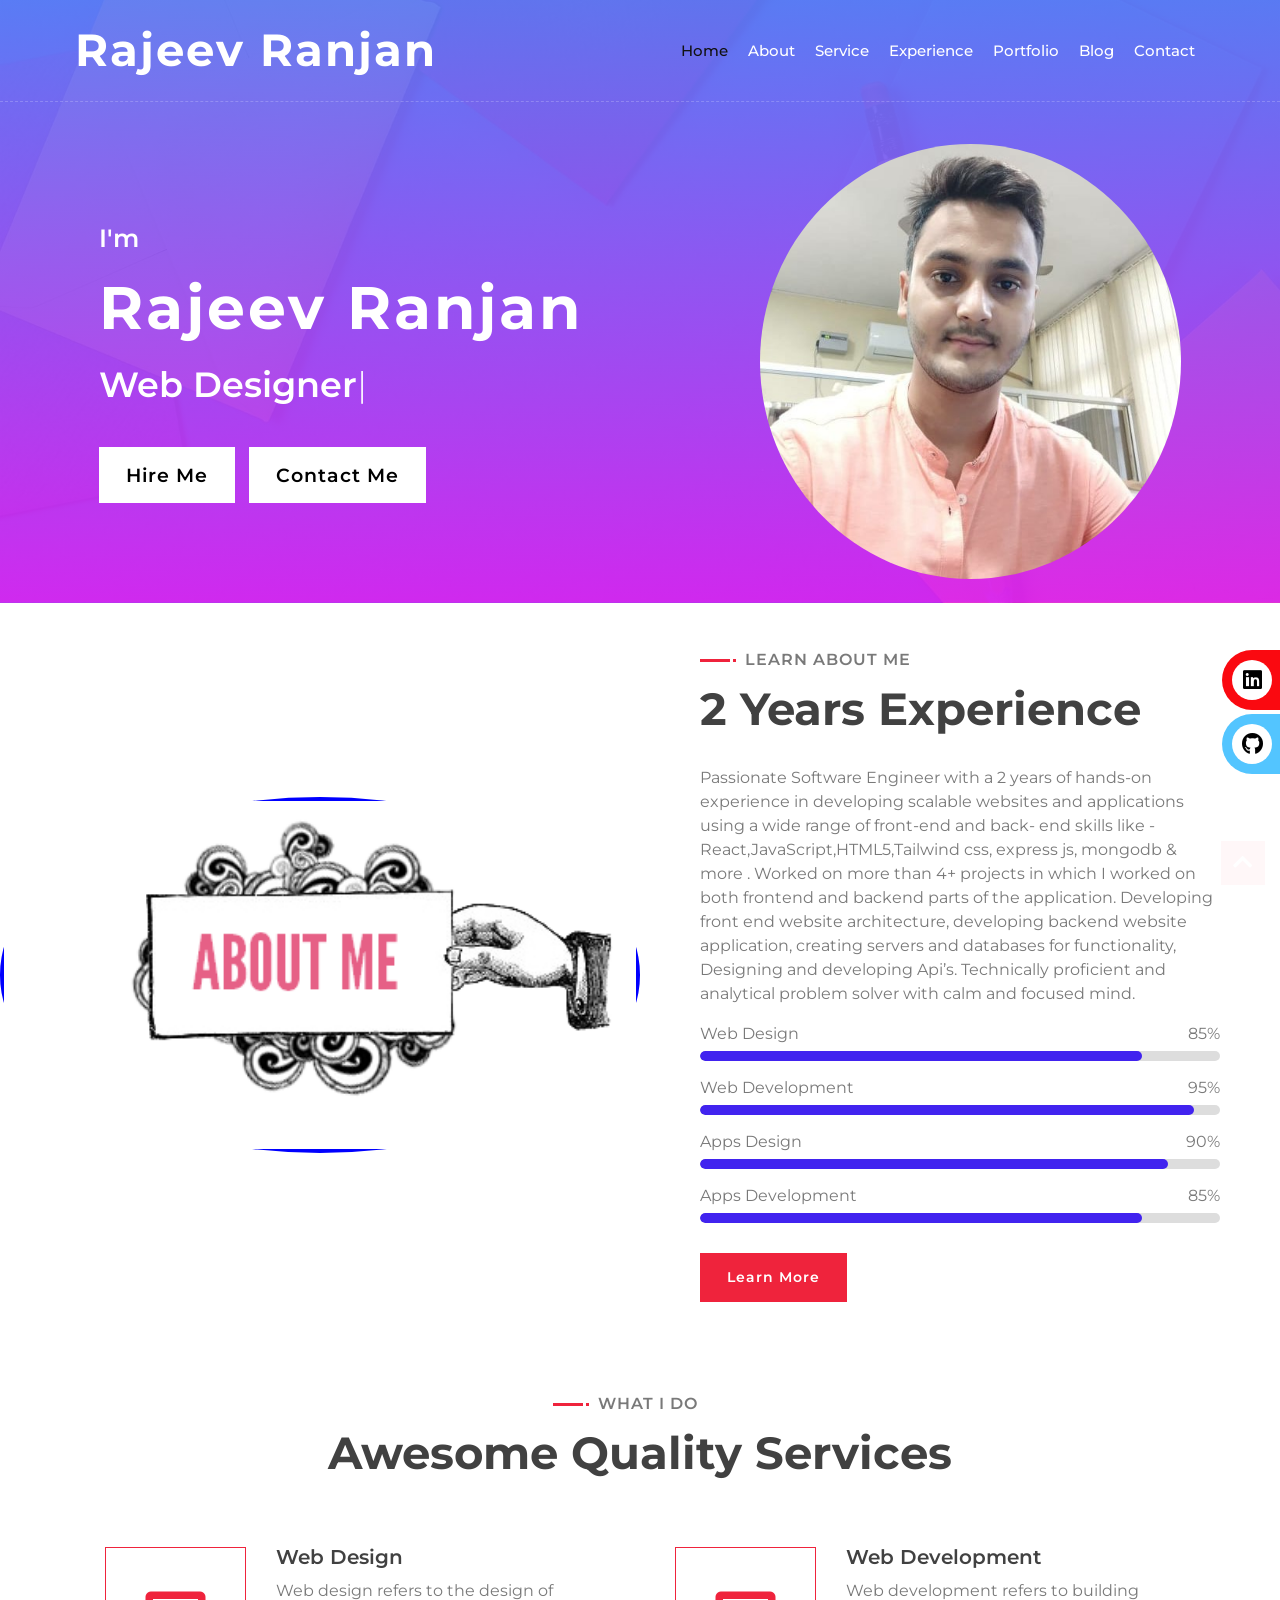
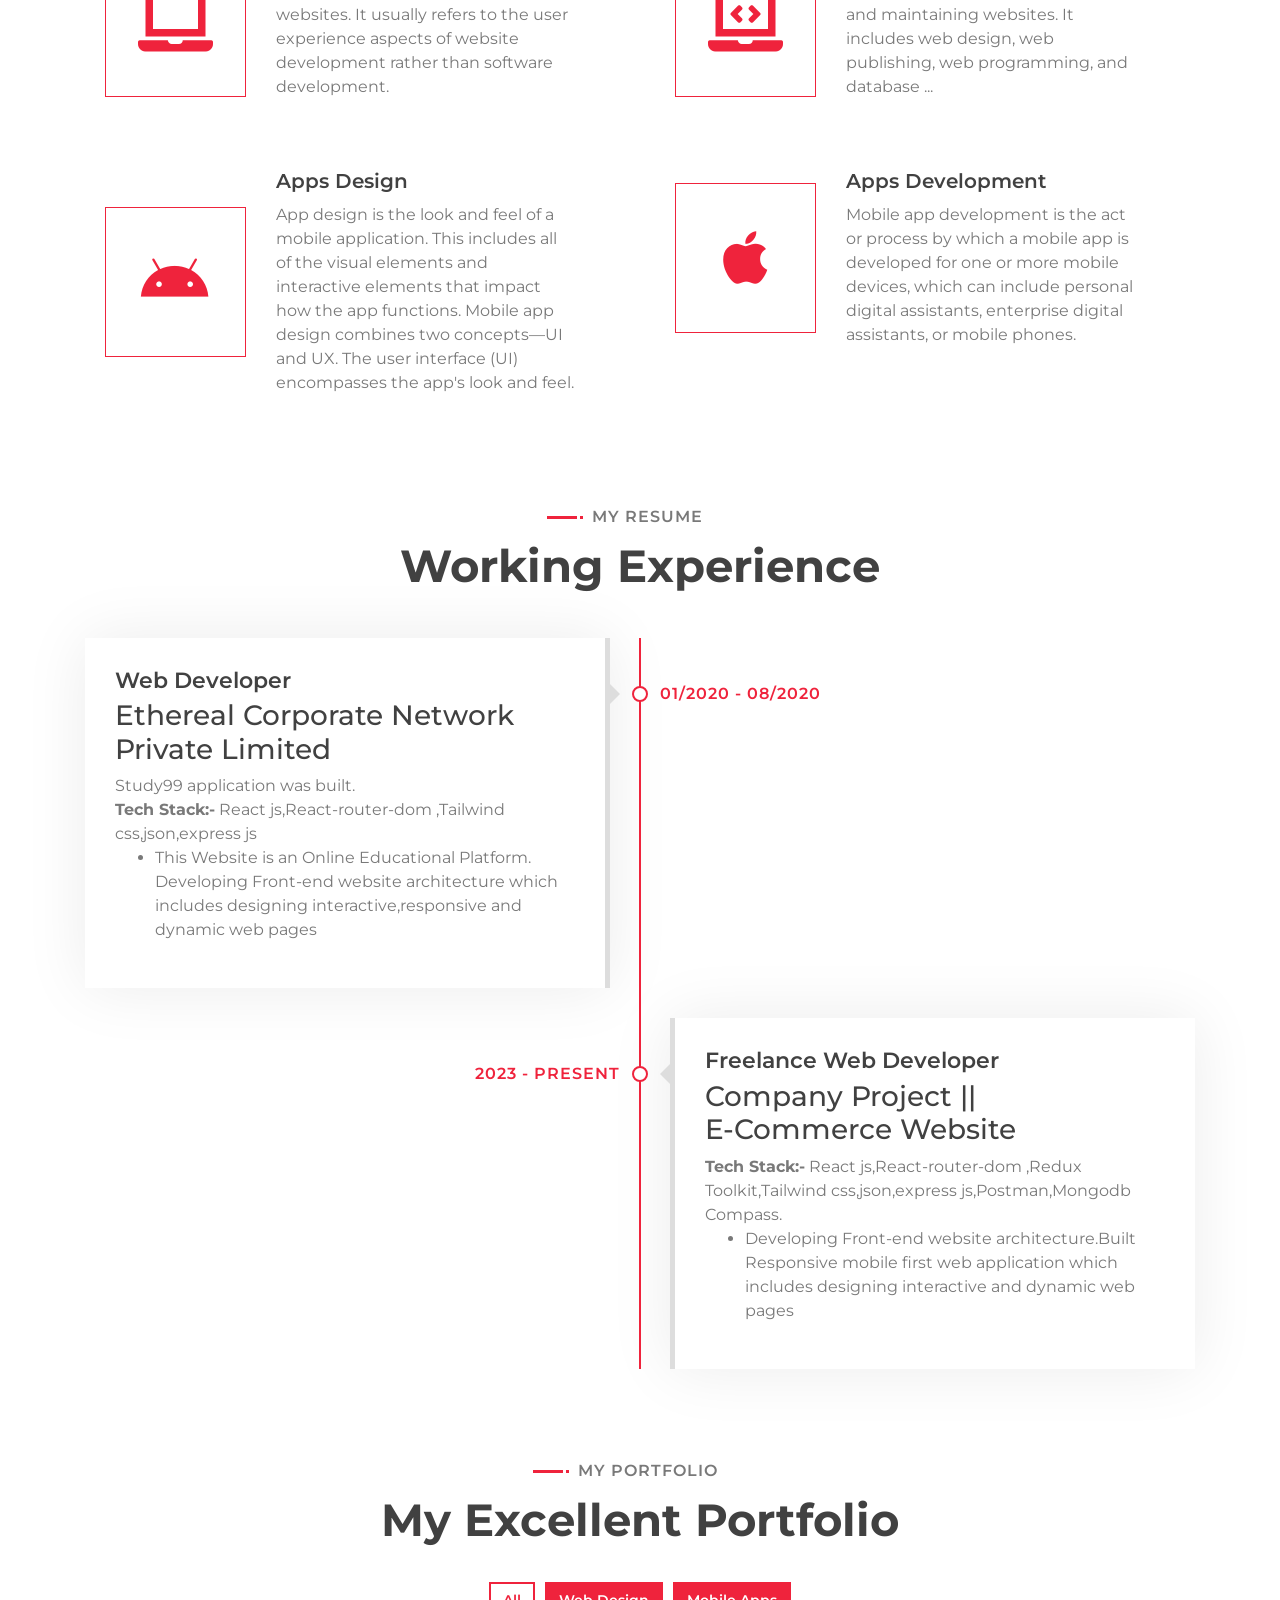
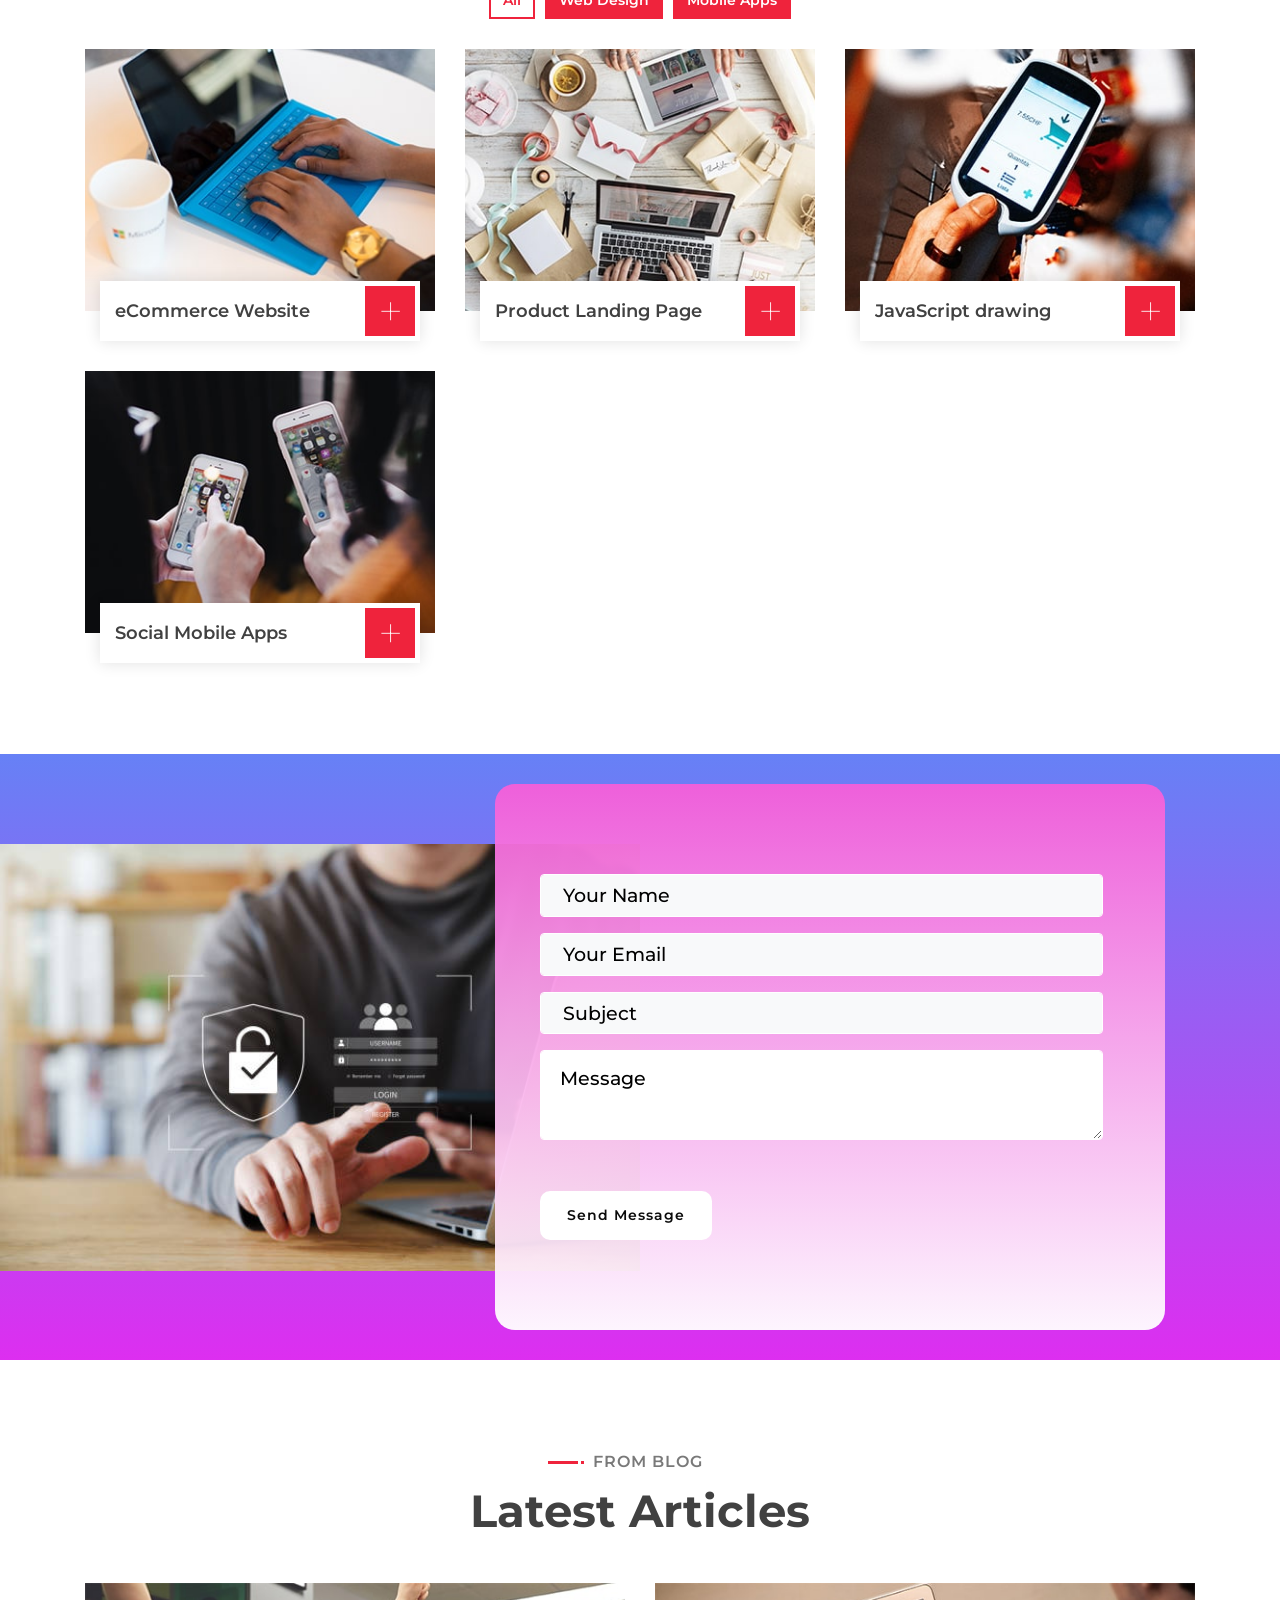
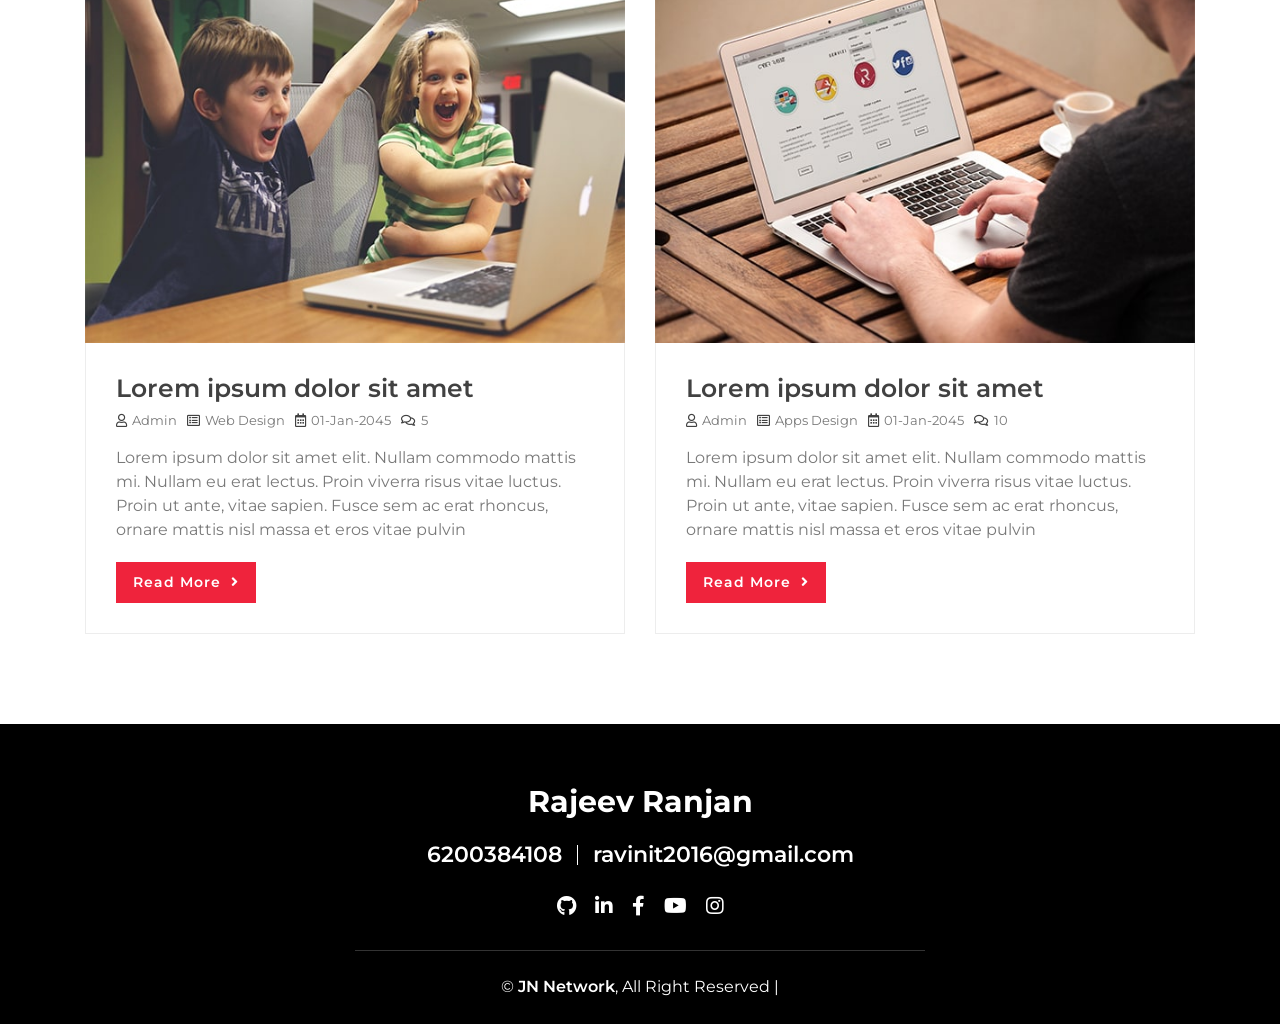
==== commit c671fab1: "update meta tag" ====
--- a/index.html
+++ b/index.html
@@ -5,9 +5,7 @@
         <title>Portfolio || Rajeev</title>
         <link rel="icon" href="img/img.jpeg">
         <meta content="width=device-width, initial-scale=1.0" name="viewport">
-        <meta content="Free Website Template" name="keywords">
-        <meta content="Free Website Template" name="description">
-
+       
         <!-- Favicon -->
         <link href="img/favicon.ico" rel="icon">
 
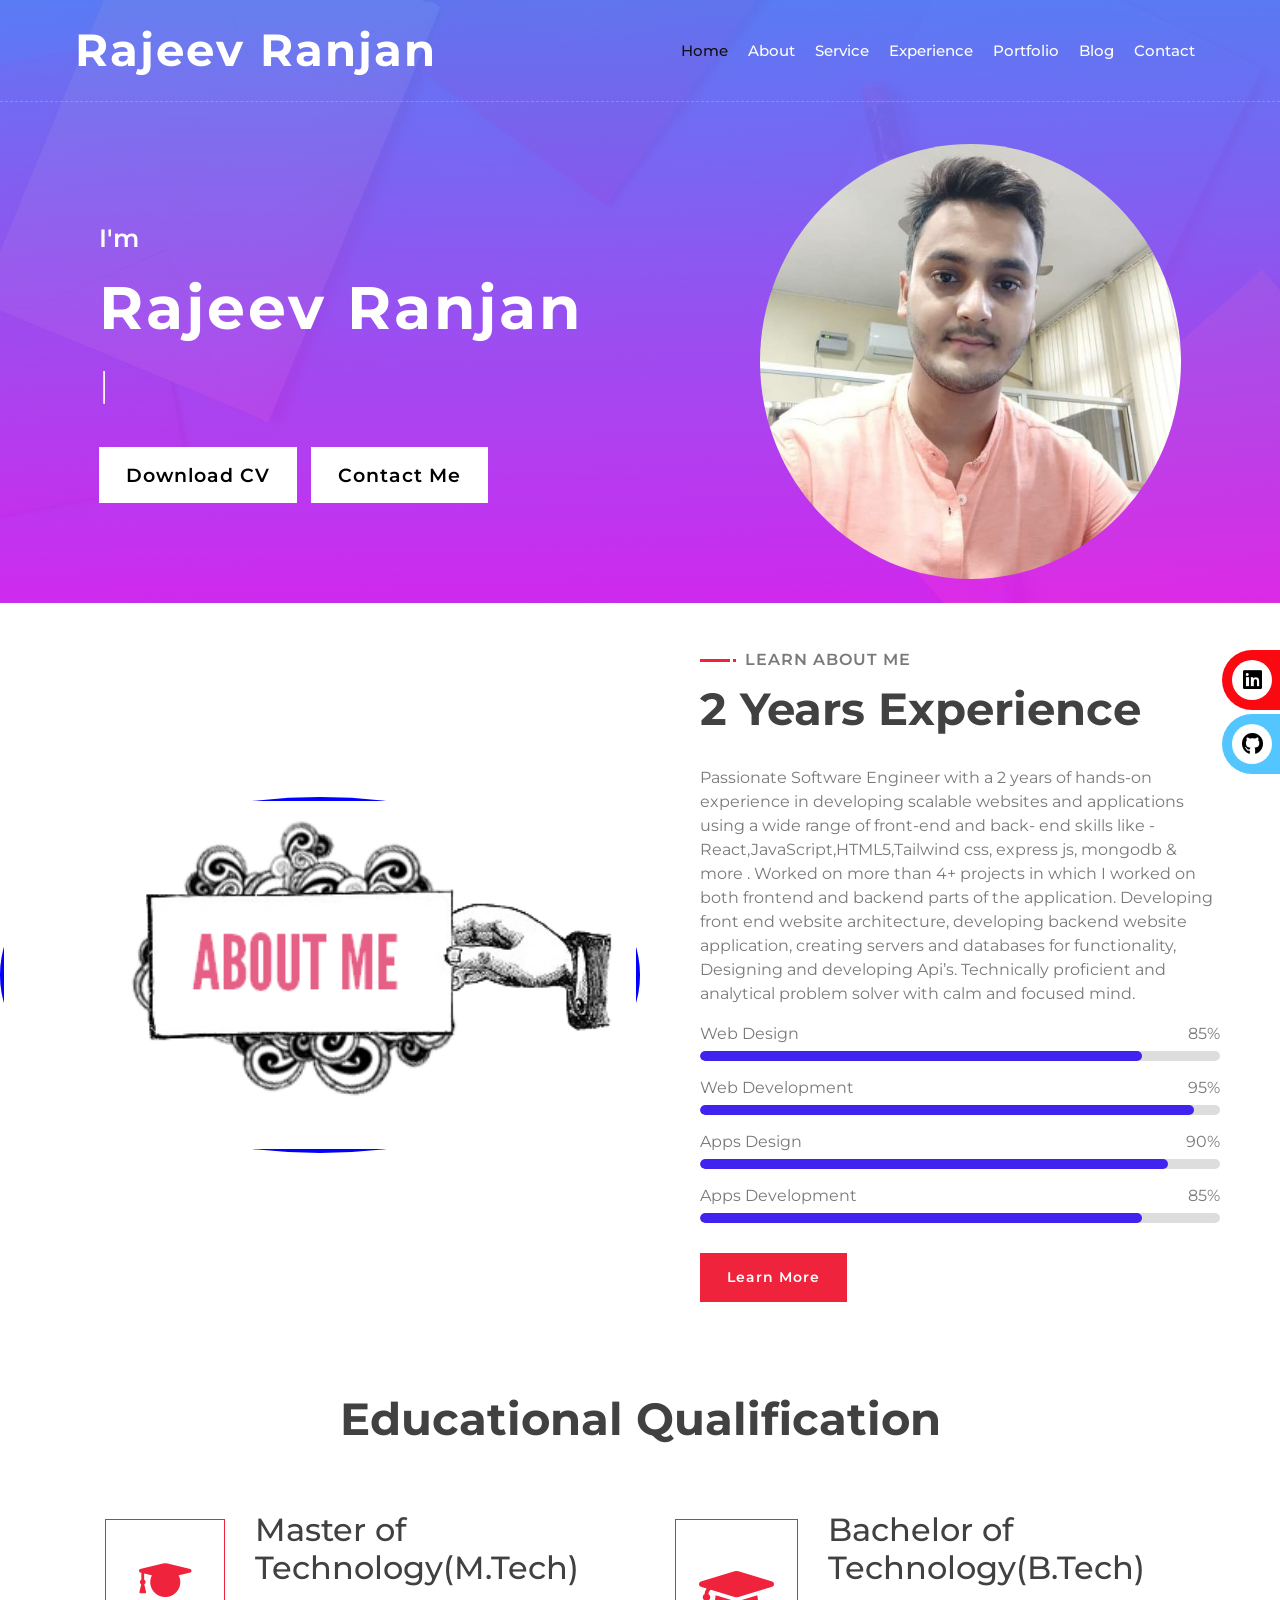
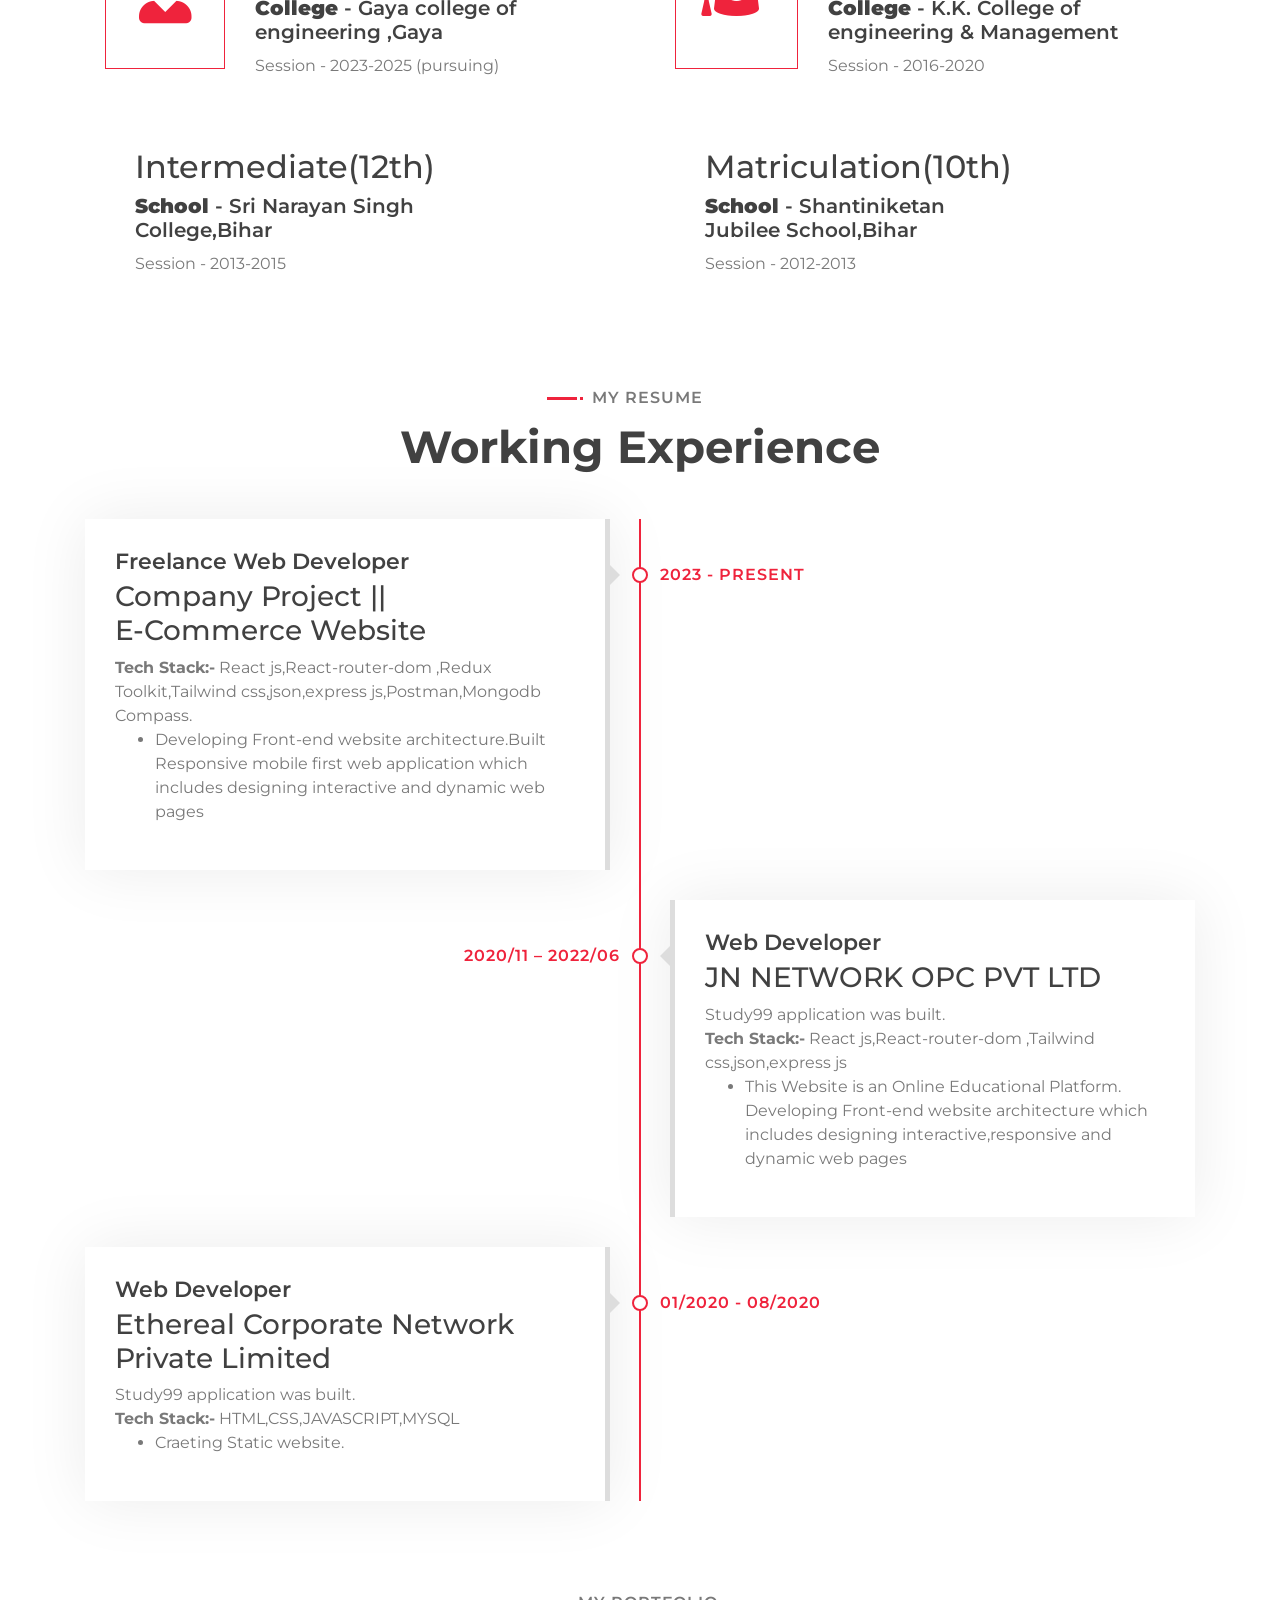
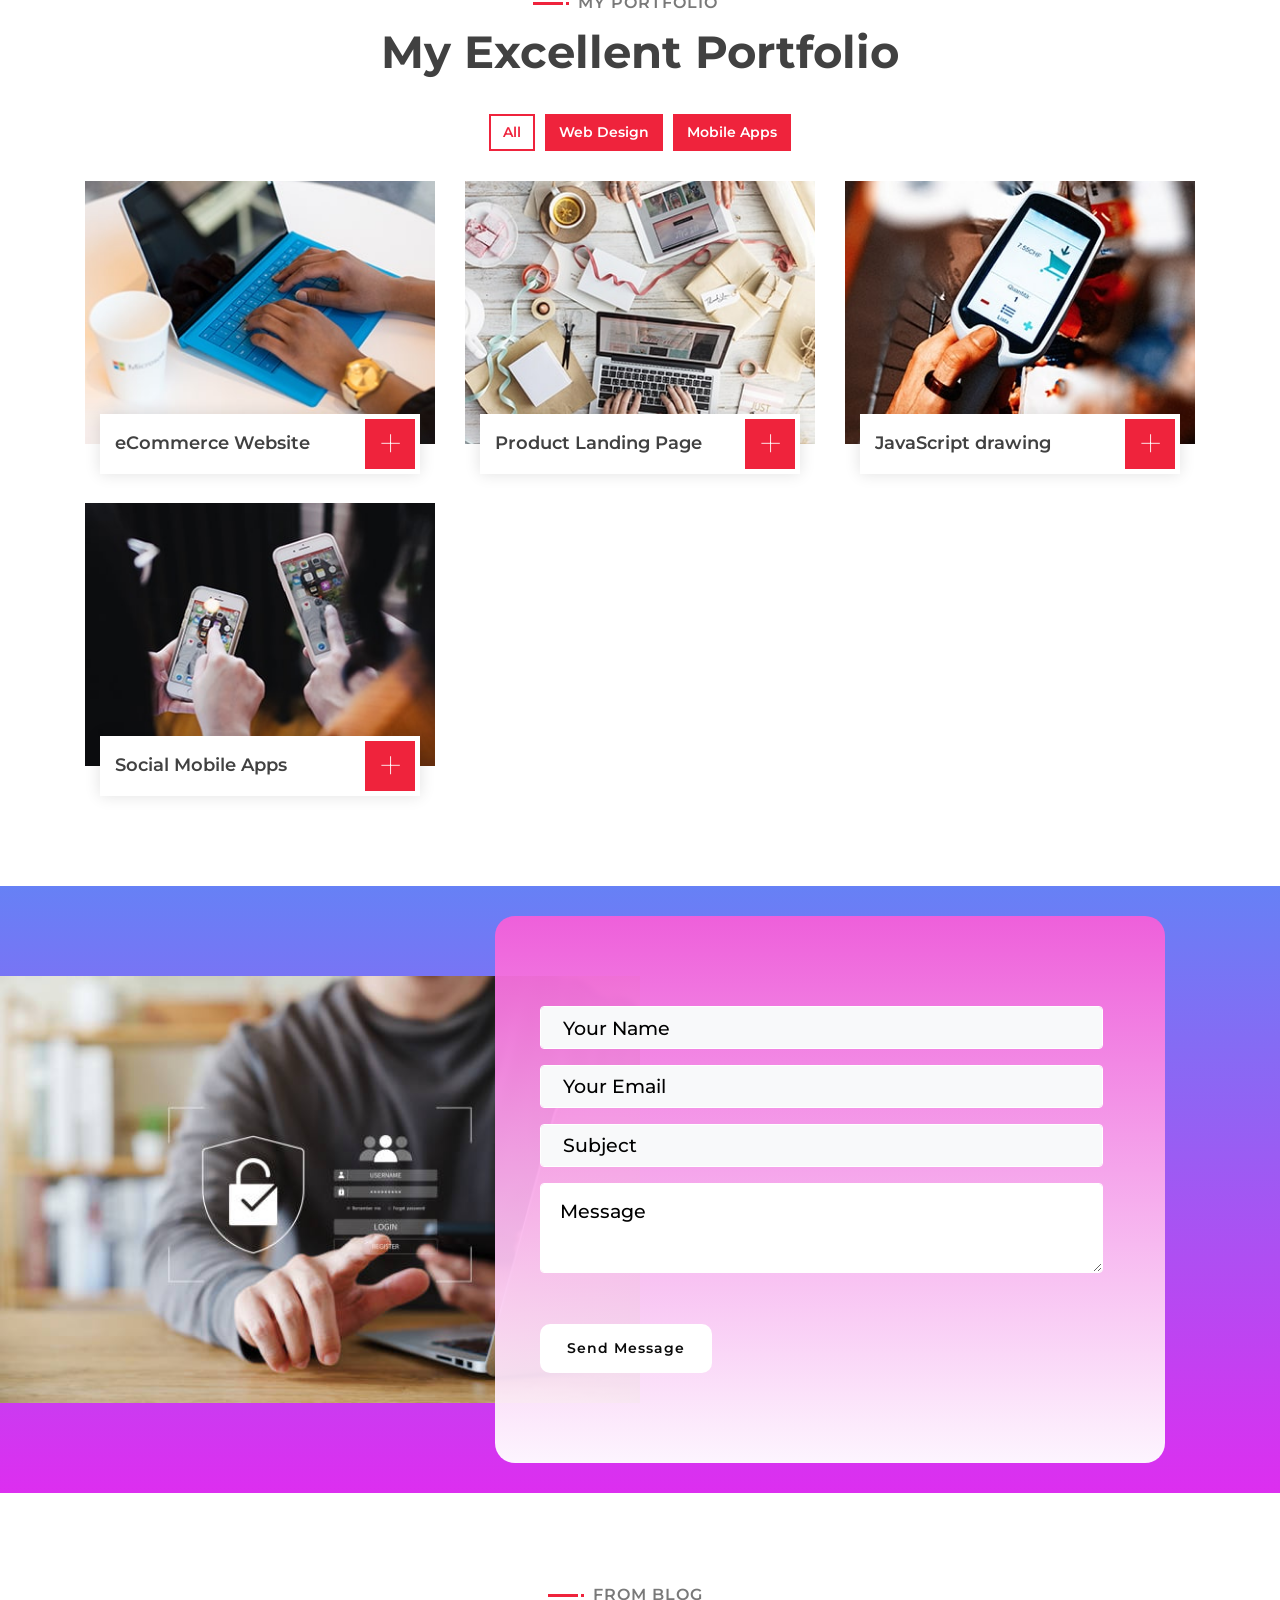
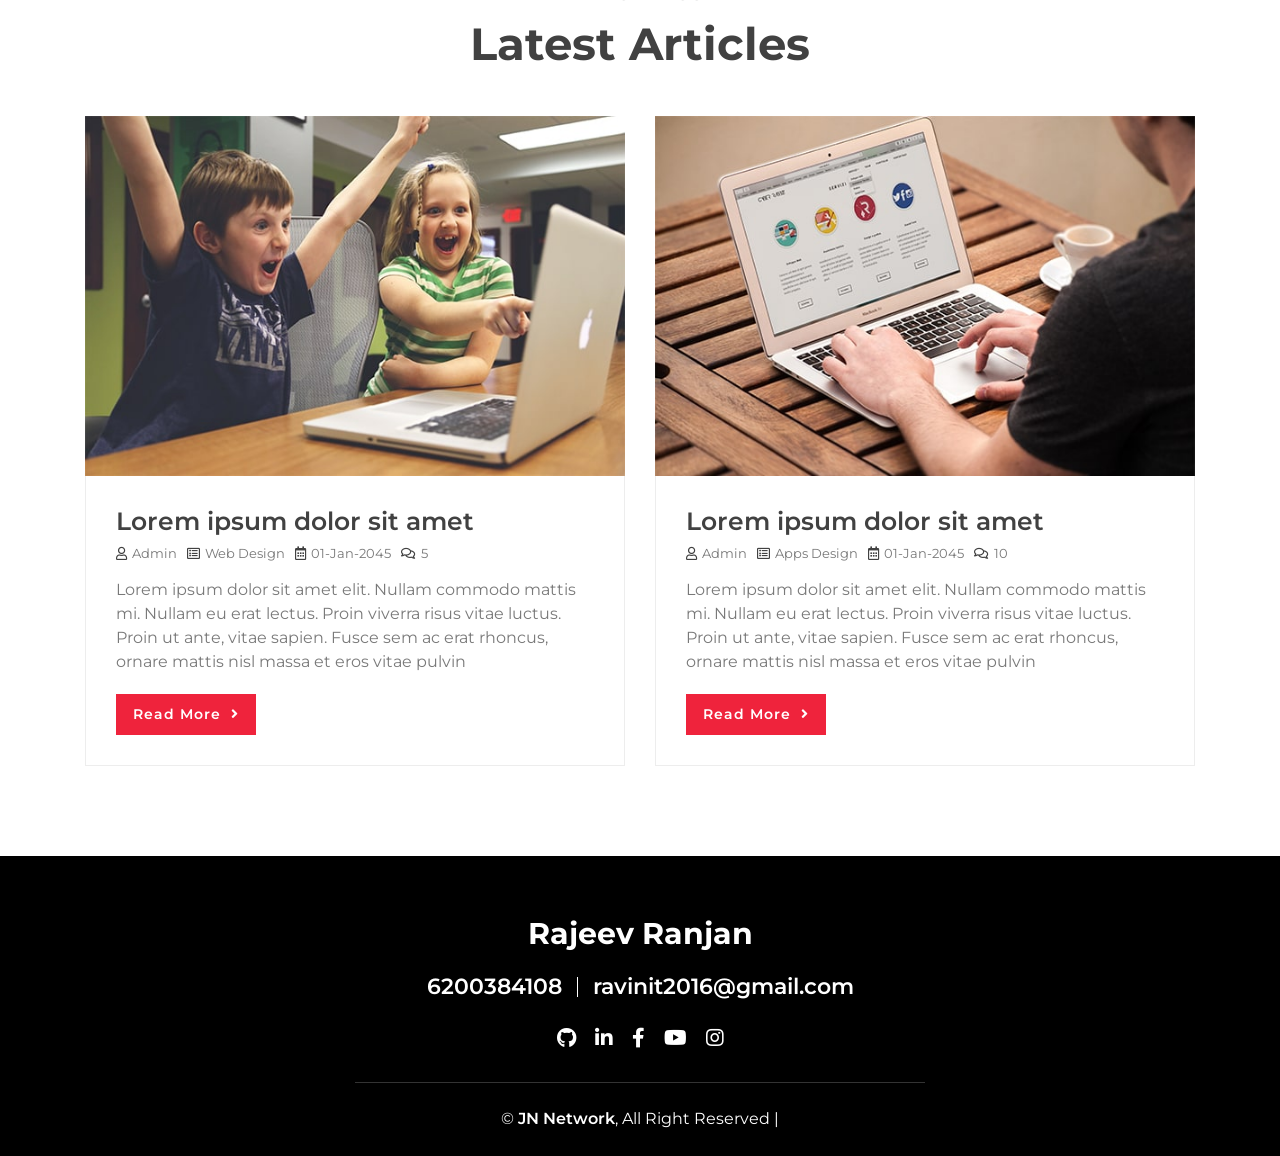
==== commit b670430d: "adding cv" ====
--- a/index.html
+++ b/index.html
@@ -68,8 +68,8 @@
                                 <div class="typed-text">Web Designer, Web Developer, Front End Developer, Apps Designer, Apps Developer</div>
                             </div>
                             <div class="hero-btn ">
-                                <a class="btn " href="">Hire Me</a>
-                                <a class="btn" href="">Contact Me</a>
+                                <a class="btn " href="./assets/RAJEEV-RANJAN-RESUME.pdf">Download CV</a>
+                                <a class="btn" href="#contact">Contact Me</a>
                             </div>
                         </div>
                     </div>
@@ -157,59 +157,48 @@
         <div class="service" id="service">
             <div class="container">
                 <div class="section-header text-center wow zoomIn" data-wow-delay="0.1s">
-                    <p>What I do</p>
-                    <h2>Awesome Quality Services</h2>
+                    <h2>Educational Qualification</h2>
                 </div>
                 <div class="row">
                     <div class="col-lg-6 wow fadeInUp" data-wow-delay="0.0s">
                         <div class="service-item">
                             <div class="service-icon">
-                                <i class="fa fa-laptop"></i>
+                                <i class="fa fa-user-graduate"></i>
                             </div>
                             <div class="service-text">
-                                <h3>Web Design</h3>
-                                <p>
-                                    Web design refers to the design of websites. It usually refers to the user experience aspects of website development rather than software development.
-                                </p>
+                                <h2> Master of Technology(M.Tech)</h2>
+                                <h3><b> College </b>- Gaya college of engineering ,Gaya </h3>
+                                <p>Session - 2023-2025 <span ">(pursuing) </span></p>
                             </div>
                         </div>
                     </div>
                     <div class="col-lg-6 wow fadeInUp" data-wow-delay="0.2s">
                         <div class="service-item">
                             <div class="service-icon">
-                                <i class="fa fa-laptop-code"></i>
+                                <i class="fa fa-graduation-cap"></i>
                             </div>
                             <div class="service-text">
-                                <h3>Web Development</h3>
-                                <p>
-                                    Web development refers to building and maintaining websites. It includes web design, web publishing, web programming, and database ...
-                                </p>
+                                <h2> Bachelor of Technology(B.Tech)</h2>
+                                <h3><b> College </b>- K.K. College of engineering & Management </h3>
+                                <p>Session - 2016-2020</p>
                             </div>
                         </div>
                     </div>
                     <div class="col-lg-6 wow fadeInUp" data-wow-delay="0.4s">
                         <div class="service-item">
-                            <div class="service-icon">
-                                <i class="fab fa-android"></i>
-                            </div>
                             <div class="service-text">
-                                <h3>Apps Design</h3>
-                                <p>
-                                    App design is the look and feel of a mobile application. This includes all of the visual elements and interactive elements that impact how the app functions. Mobile app design combines two concepts—UI and UX. The user interface (UI) encompasses the app's look and feel.
-                                </p>
+                                <h2>Intermediate(12th)</h2>
+                                <h3><b>School </b>- Sri Narayan Singh College,Bihar</h3>
+                                <p>Session - 2013-2015</p>
                             </div>
                         </div>
                     </div>
                     <div class="col-lg-6 wow fadeInUp" data-wow-delay="0.6s">
                         <div class="service-item">
-                            <div class="service-icon">
-                                <i class="fab fa-apple"></i>
-                            </div>
                             <div class="service-text">
-                                <h3>Apps Development</h3>
-                                <p>
-                                    Mobile app development is the act or process by which a mobile app is developed for one or more mobile devices, which can include personal digital assistants, enterprise digital assistants, or mobile phones.
-                                </p>
+                            <h2>Matriculation(10th)</h2>
+                            <h3><b>School </b>- Shantiniketan Jubilee School,Bihar</h3>
+                            <p>Session - 2012-2013</p>
                             </div>
                         </div>
                     </div>
@@ -229,9 +218,30 @@
                 <div class="timeline">
                     <div class="timeline-item left wow slideInLeft" data-wow-delay="0.1s">
                         <div class="timeline-text">
-                            <div class="timeline-date">01/2020 - 08/2020</div>
+                            <div class="timeline-date">2023 - Present</div>
+                            <h2>Freelance Web Developer</h2>
+                            <h3>Company Project || <br> E-Commerce Website</h3>
+                            <p>
+                                <b>Tech Stack:-</b>
+                                React js,React-router-dom ,Redux Toolkit,Tailwind css,json,express js,Postman,Mongodb Compass.
+                            </p>
+                            <ul>
+                                <li><p Online E-commerce Platform.</p>
+                                    <p>
+                                        Developing Front-end website architecture.Built Responsive mobile first web application
+                                        which includes designing interactive and dynamic web pages
+                                    </p>
+                                </li>
+                            </ul>
+                        </div>
+                           
+                    </div>
+                    <div class="timeline-item right wow slideInRight" data-wow-delay="0.1s">
+                        <div class="timeline-text">
+                            <div class="timeline-date">2020/11 – 2022/06
+                            </div>
                             <h2>Web Developer</h2>
-                            <h3>Ethereal Corporate Network Private Limited</h3>
+                            <h3>JN NETWORK OPC PVT LTD</h3>
                             <p>
                                Study99 application was built.
                             </p>
@@ -249,26 +259,29 @@
                                     </p>
                             </li>
                            </ul>
-                        </div>
-                    </div>
-                    <div class="timeline-item right wow slideInRight" data-wow-delay="0.1s">
+                        </div>     
+                    </div>
+                    <div class="timeline-item left wow slideInLeft" data-wow-delay="0.1s">
                         <div class="timeline-text">
-                            <div class="timeline-date">2023 - Present</div>
-                            <h2>Freelance Web Developer</h2>
-                            <h3>Company Project || <br> E-Commerce Website</h3>
+                            <div class="timeline-date">01/2020 - 08/2020</div>
+                            <h2>Web Developer</h2>
+                            <h3>Ethereal Corporate Network Private Limited</h3>
+                            <p>
+                               Study99 application was built.
+                            </p>
                             <p>
                                 <b>Tech Stack:-</b>
-                                React js,React-router-dom ,Redux Toolkit,Tailwind css,json,express js,Postman,Mongodb Compass.
+                               HTML,CSS,JAVASCRIPT,MYSQL
                             </p>
                             <ul>
-                                <li><p Online E-commerce Platform.</p>
+                                <li>
                                     <p>
-                                        Developing Front-end website architecture.Built Responsive mobile first web application
-                                        which includes designing interactive and dynamic web pages
+                                        Craeting Static website.
                                     </p>
-                                </li>
-                            </ul>
-                        </div>
+                            </li>
+                           </ul>
+                        </div>
+                           
                     </div>
                     </div>
                 </div>
